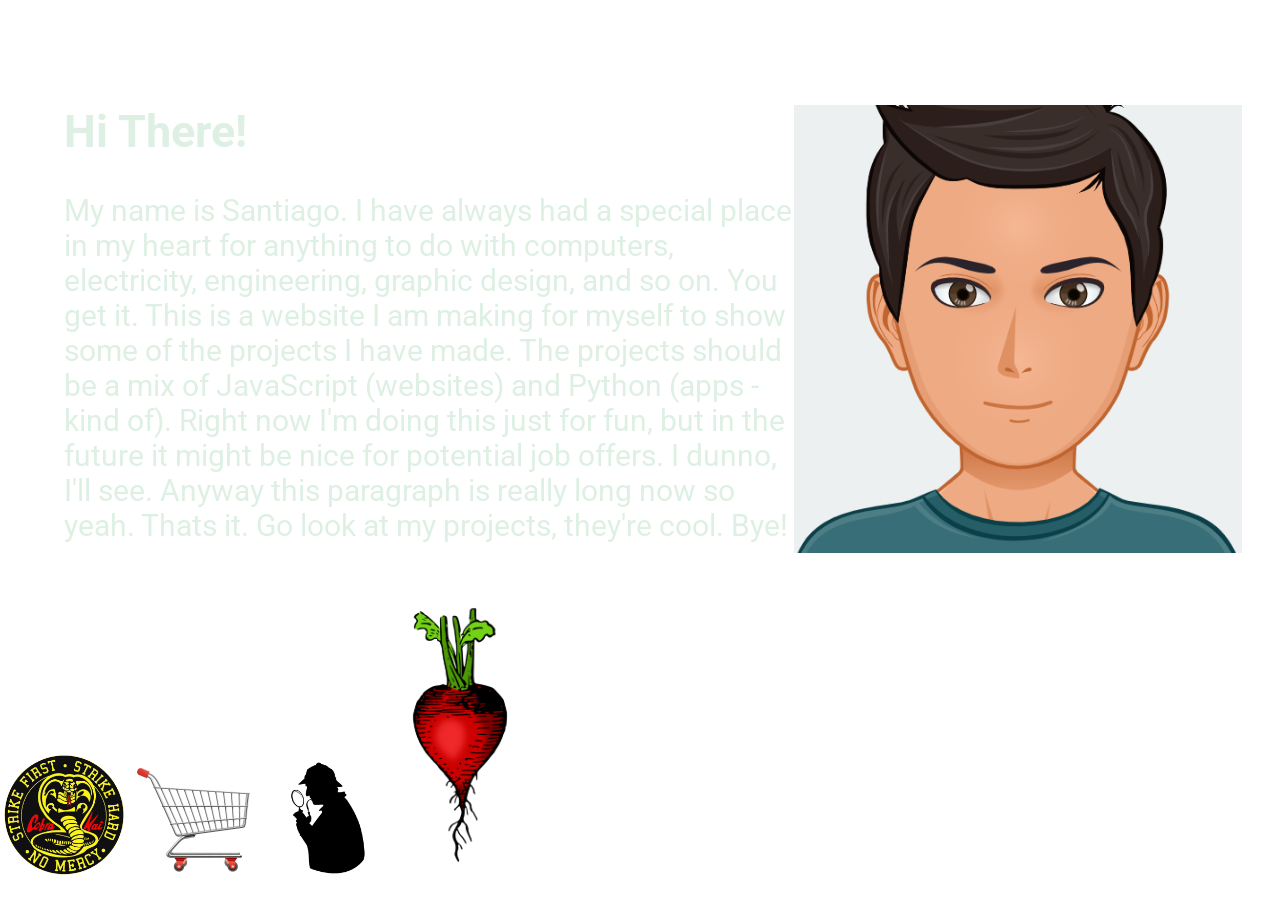
==== index.html @ ae88149b "Re-Upload" ====
<html lang="en">
    
    
<head>
    <meta charset="UTF-8">
    <meta name="viewport" content="width=device-width, initial-scale=1.0">
    <link href="https://fonts.googleapis.com/css2?family=Roboto:wght@300&display=swap" rel="stylesheet">
    <title>Santiago</title>
    
    <style>
        
        body{
            margin:0;
            
            background-image: url(https://static.vecteezy.com/system/resources/previews/000/184/640/original/triangle-abstract-black-background-vector.jpg);
            background-attachment: fixed;
            background-size: cover;
            }

        .link{
            max-width: 10%;
            text-decoration:none;
            
        }
        a:link {text-decoration:none;color:aliceblue;}
        a:visited {text-decoration:none;color:aliceblue;}
        a:hover {text-decoration:none;color:aliceblue;}
        a:active {text-decoration:none;color:aliceblue;}

        .avatar{
            float:right;
            max-width:35%;
            margin-right:3%;
        }

        .desc{
            text-align:left;
            font-family: 'Roboto', sans-serif;
            word-wrap: break-word;
            display:block;
            width:58%;
            color:#def0e3;
            font-size:30px;
            margin-left: 5%;

            -webkit-user-select: none; /* Safari */        
            -moz-user-select: none; /* Firefox */
            -ms-user-select: none; /* IE10+/Edge */
            user-select: none; /* Standard */
        }

        
    </style>
</head>
<body>
    <p style="padding-bottom:75px;"></p>
    

    <div name='Introduction'>
    
        <img alt="Hi There!" src="I/myAvatar.png" class='avatar'>
        

        <p class='desc'>

            <b style='font-size:45px;'>Hi There!</b>
            <br><br>
            My name is Santiago. 
            I have always had a special place in my heart for anything to do with computers, electricity, engineering, graphic design, and so on. You get it.
            This is a website I am making for myself to show some of the projects I have made. 
            The projects should be a mix of JavaScript (websites) and Python (apps - kind of).
            Right now I'm doing this just for fun, but in the future it might be nice for potential job offers. I dunno, I'll see.
            Anyway this paragraph is really long now so yeah. Thats it. Go look at my projects, they're cool. Bye!


        </p>

    </div>


    <br>

    <div name='Projects'>

        <a href="Cobra Kai/home.html">
            <img alt="Cobra Kai" src="I/ck.png" class='link'>
        </a>
        
        <a href='Shopping/shop.html'>
            <img alt="Shopping List" src="I/sc.png" class='link'>
        </a>
        
        <a href="Murder Mystery/home.html">
            <img alt="Murder Mystery" src="I/mm.png" class='link'>
        </a>
        
        <a href="Radish Website/home.html">
            <img alt="Radish" src="I/r.png" class='link'>
        </a>

    </div>
    
</body>
</html>
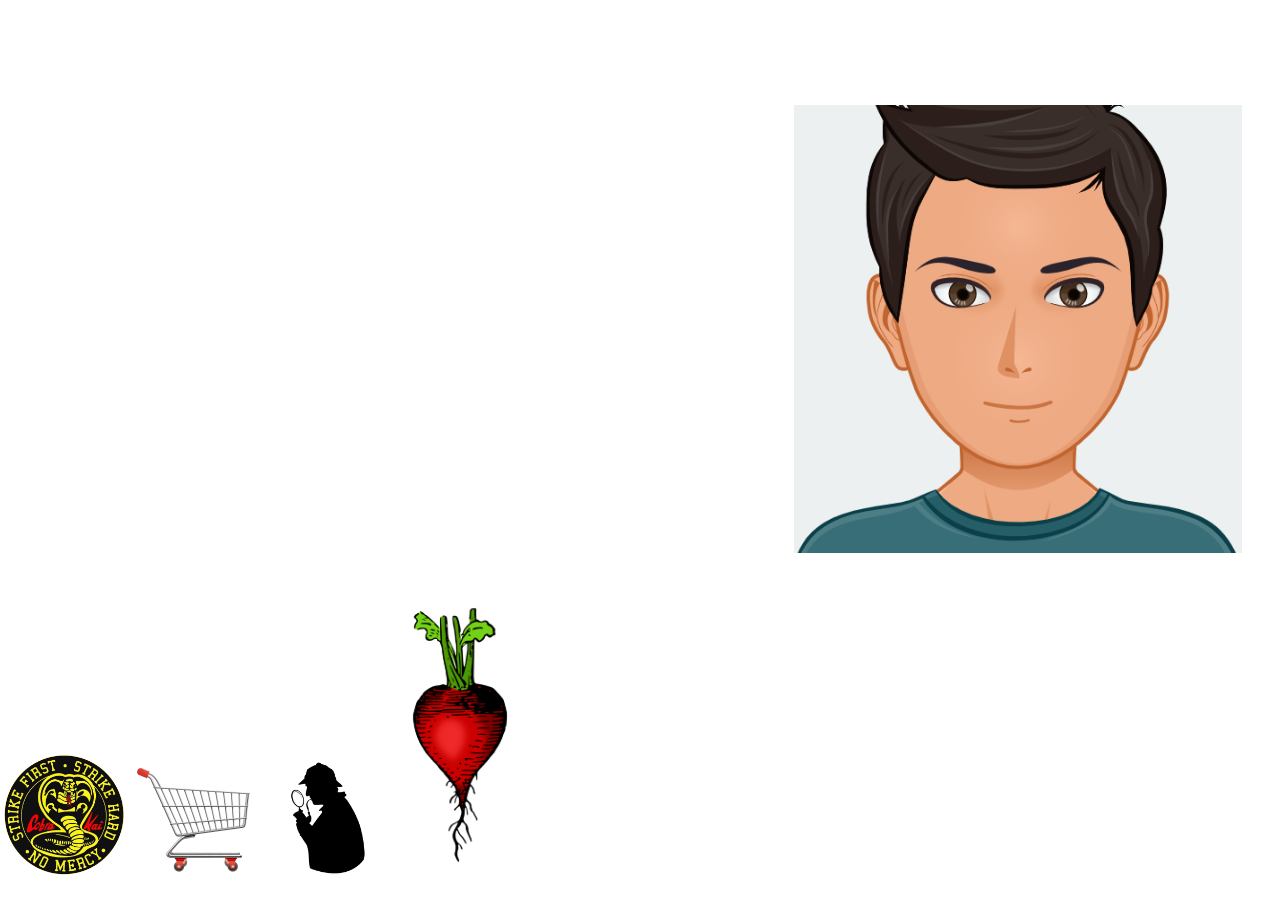
==== commit 7a348ceb: "Update index.html" ====
--- a/index.html
+++ b/index.html
@@ -39,7 +39,7 @@
             word-wrap: break-word;
             display:block;
             width:58%;
-            color:#def0e3;
+            color:#fff;
             font-size:30px;
             margin-left: 5%;
 
@@ -67,8 +67,8 @@
             <br><br>
             My name is Santiago. 
             I have always had a special place in my heart for anything to do with computers, electricity, engineering, graphic design, and so on. You get it.
-            This is a website I am making for myself to show some of the projects I have made. 
-            The projects should be a mix of JavaScript (websites) and Python (apps - kind of).
+            This is a website I made for myself to show some of my projects. 
+            The projects are a mix of JavaScript (websites) and Python (apps - kind of).
             Right now I'm doing this just for fun, but in the future it might be nice for potential job offers. I dunno, I'll see.
             Anyway this paragraph is really long now so yeah. Thats it. Go look at my projects, they're cool. Bye!
 
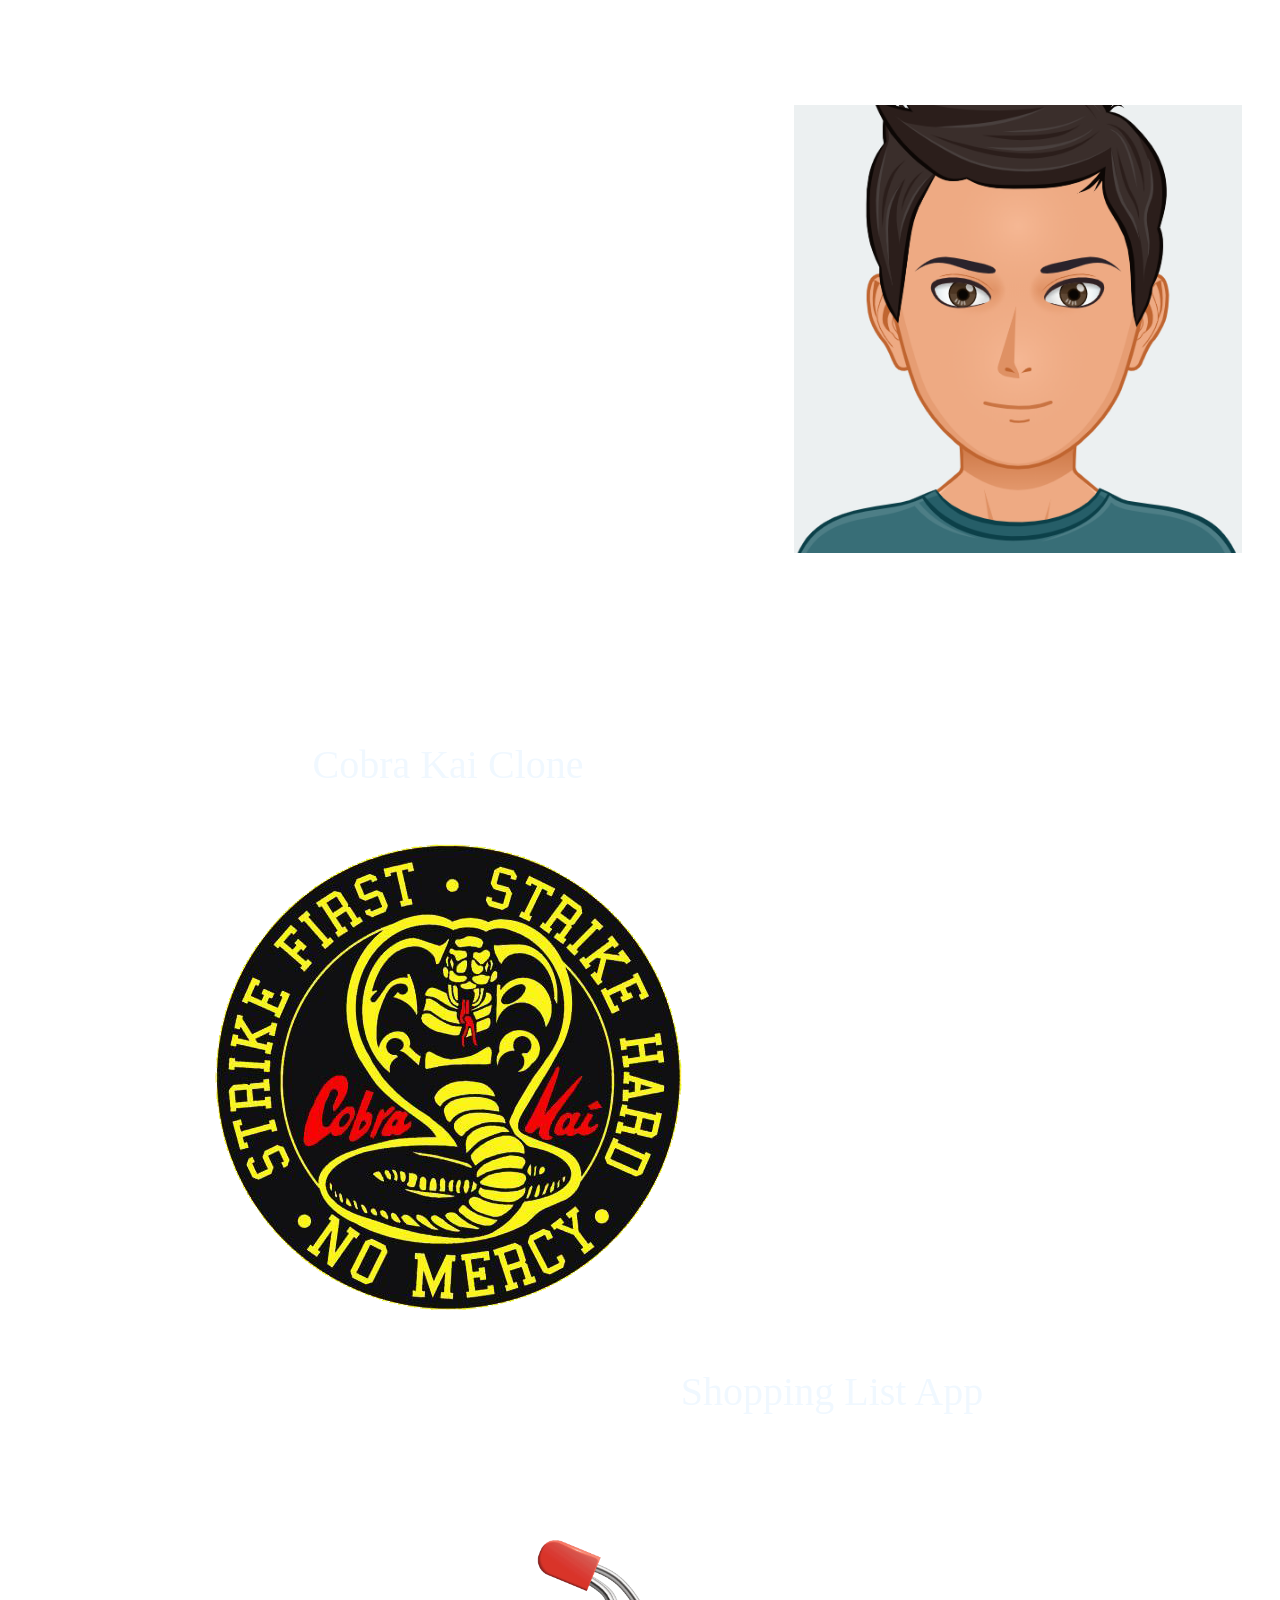
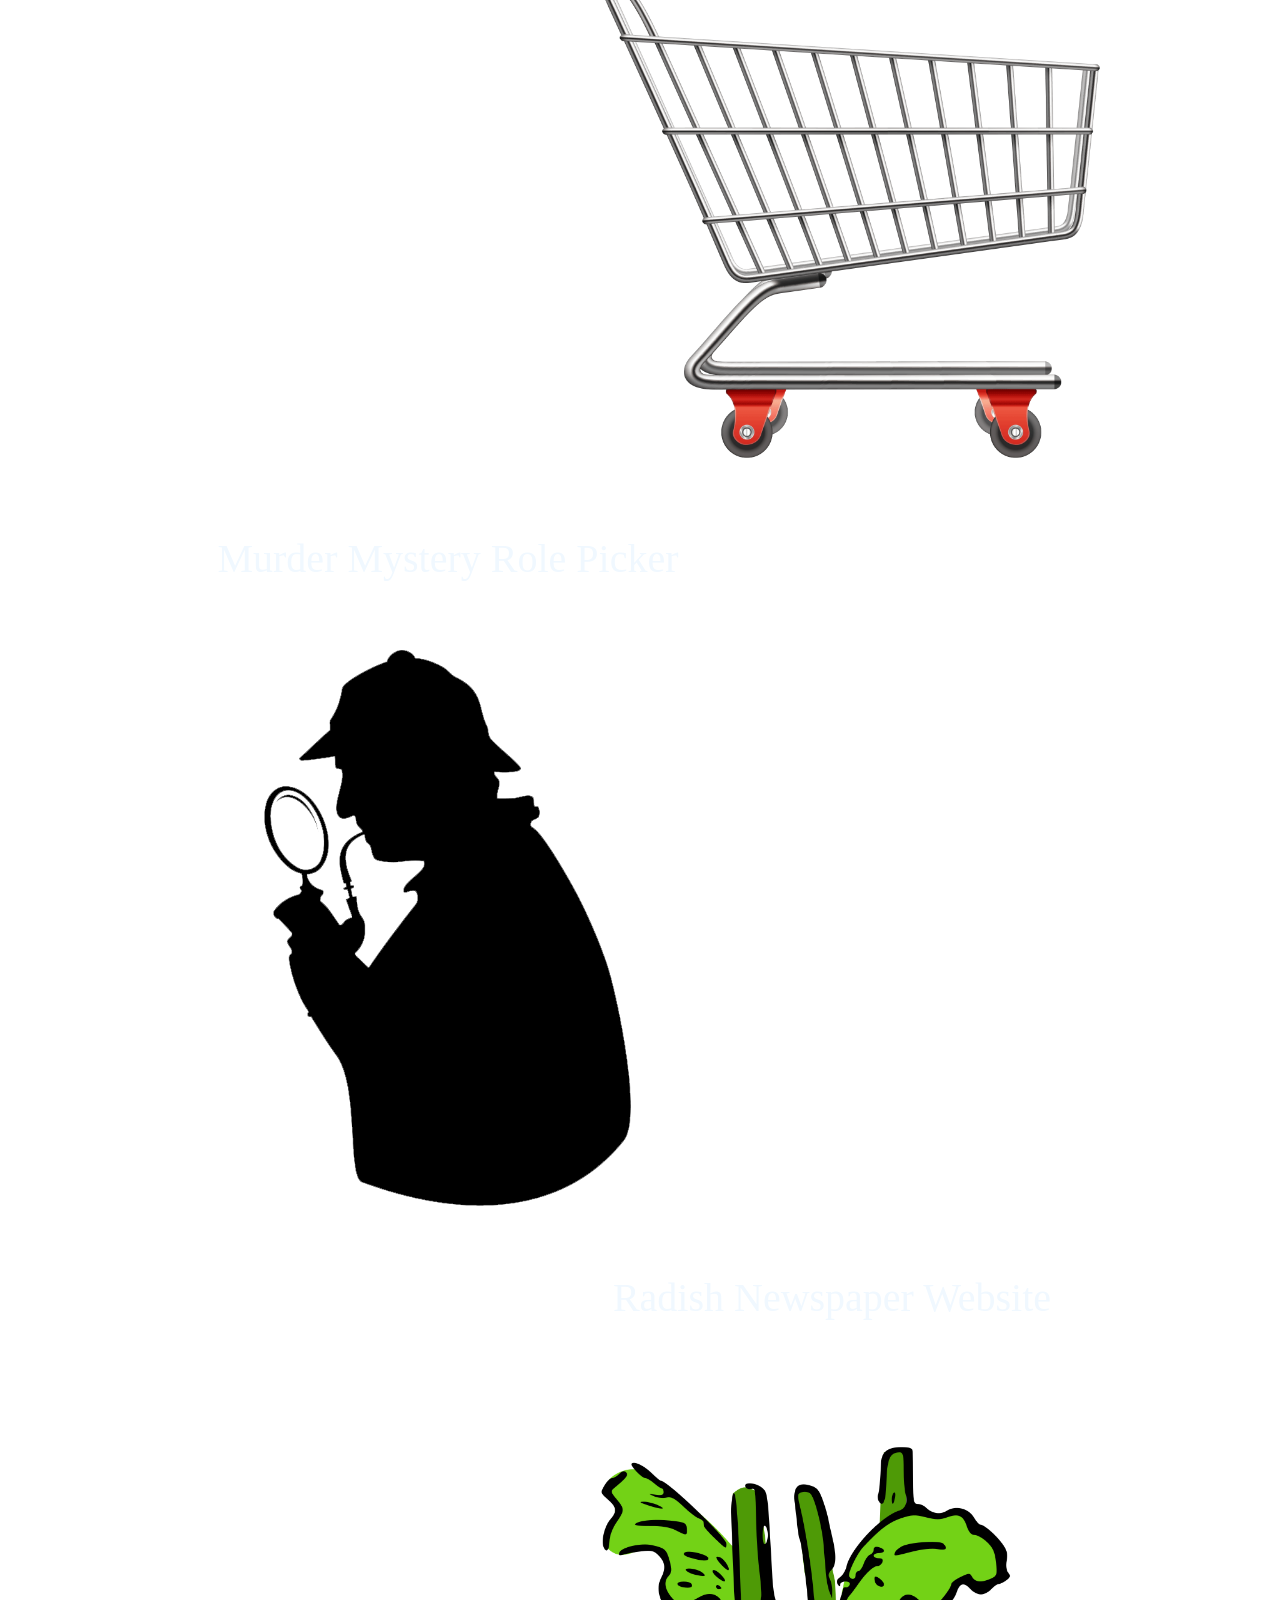
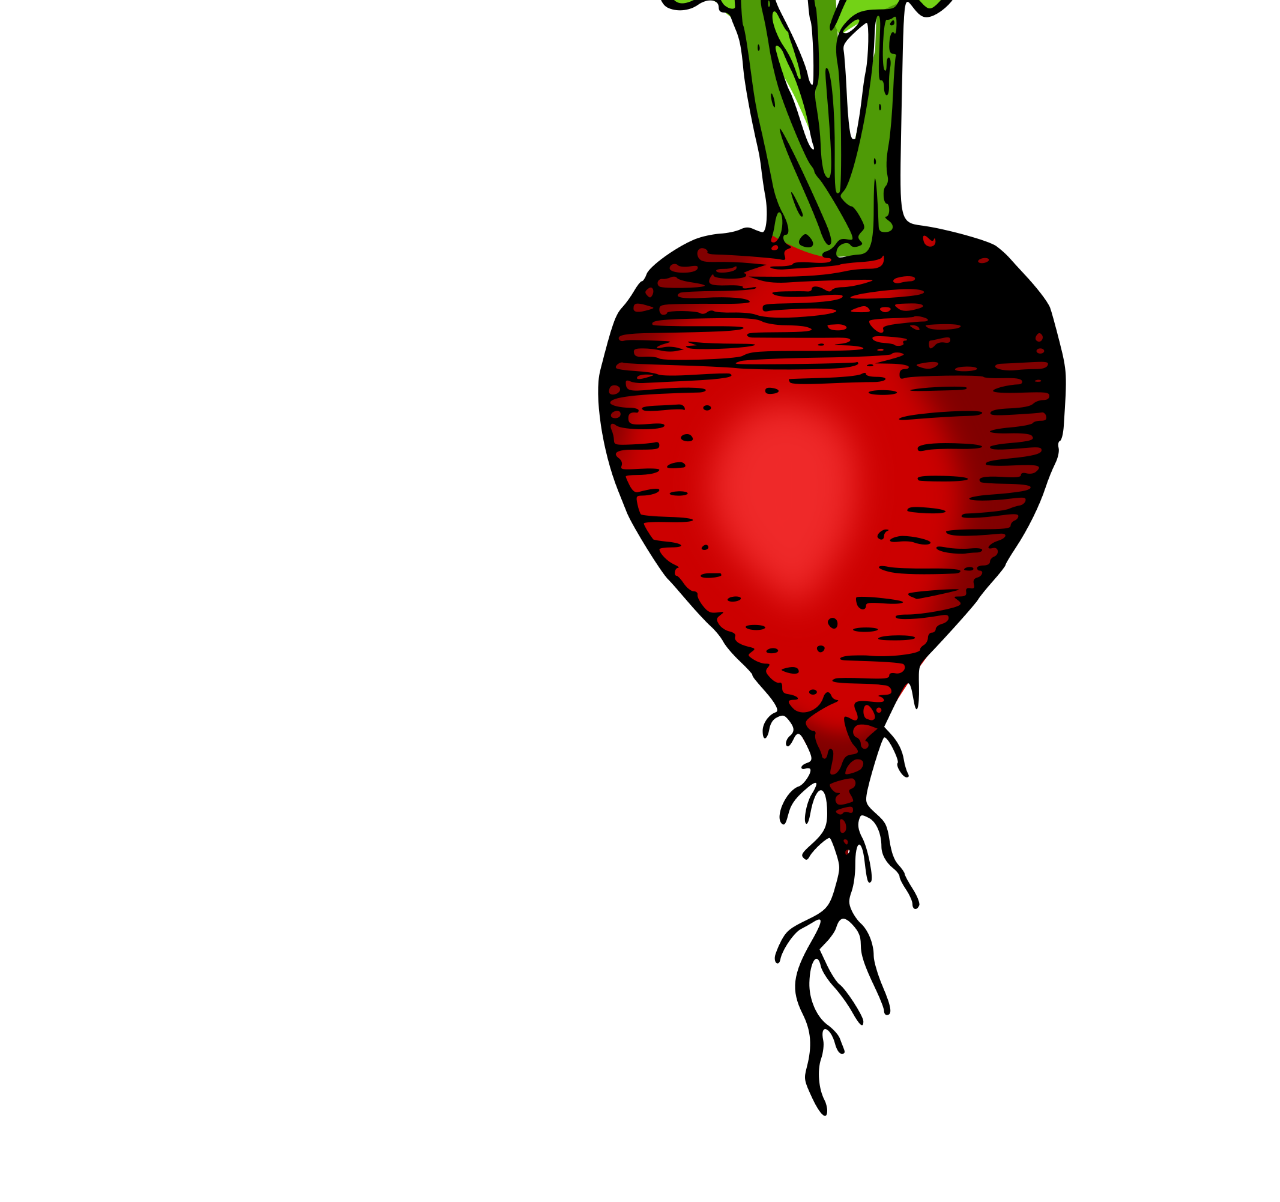
==== commit ee73a225: "Add titles and formatting to projects" ====
--- a/index.html
+++ b/index.html
@@ -8,7 +8,10 @@
     <title>Santiago</title>
     
     <style>
-        
+        :root {
+            --linkW:50%;
+            --margin:100% - var(--linkW)
+        }
         body{
             margin:0;
             
@@ -18,9 +21,8 @@
             }
 
         .link{
-            max-width: 10%;
+            max-width: 100%;
             text-decoration:none;
-            
         }
         a:link {text-decoration:none;color:aliceblue;}
         a:visited {text-decoration:none;color:aliceblue;}
@@ -49,10 +51,24 @@
             user-select: none; /* Standard */
         }
 
+        .pTitle{
+            font-size:40;
+            text-align: center;
+            display: block;
+  margin-left: auto;
+  margin-right: auto;
+  max-width: var(--linkW);
+        }
+
+        .r{margin-right: var(--margin); padding-right: 10%;}
+        .l{margin-left: var(--margin); padding-left: 10%;}
         
     </style>
 </head>
-<body>
+<body onload='loadup()'>
+
+
+    <script src='home.js'></script>
     <p style="padding-bottom:75px;"></p>
     
 
@@ -70,7 +86,7 @@
             This is a website I made for myself to show some of my projects. 
             The projects are a mix of JavaScript (websites) and Python (apps - kind of).
             Right now I'm doing this just for fun, but in the future it might be nice for potential job offers. I dunno, I'll see.
-            Anyway this paragraph is really long now so yeah. Thats it. Go look at my projects, they're cool. Bye!
+            Anyway, thats it. Go look at my projects, they're cool. Bye!
 
 
         </p>
@@ -78,27 +94,9 @@
     </div>
 
 
-    <br>
+    <p style="padding-bottom:10%;"></p>
 
-    <div name='Projects'>
-
-        <a href="Cobra Kai/home.html">
-            <img alt="Cobra Kai" src="I/ck.png" class='link'>
-        </a>
-        
-        <a href='Shopping/shop.html'>
-            <img alt="Shopping List" src="I/sc.png" class='link'>
-        </a>
-        
-        <a href="Murder Mystery/home.html">
-            <img alt="Murder Mystery" src="I/mm.png" class='link'>
-        </a>
-        
-        <a href="Radish Website/home.html">
-            <img alt="Radish" src="I/r.png" class='link'>
-        </a>
-
-    </div>
+    <div id='projects'></div>
     
 </body>
 </html>
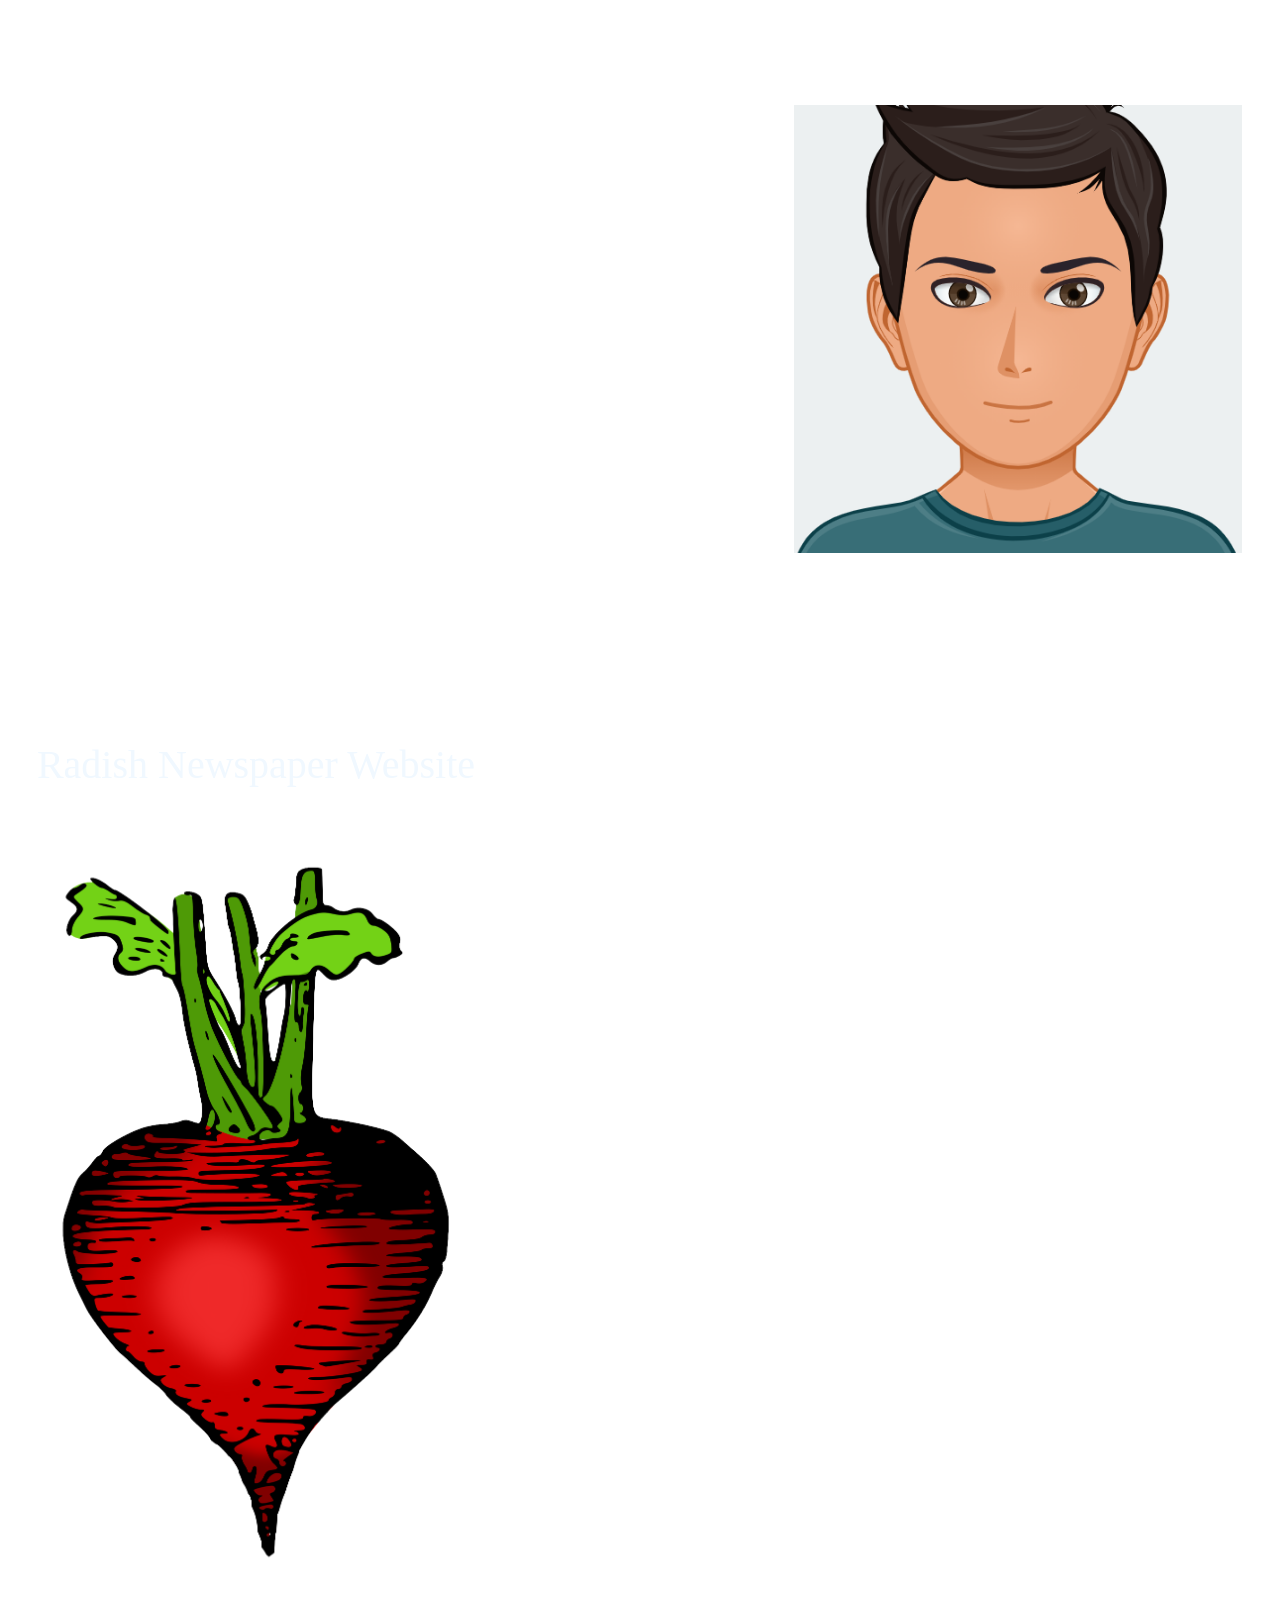
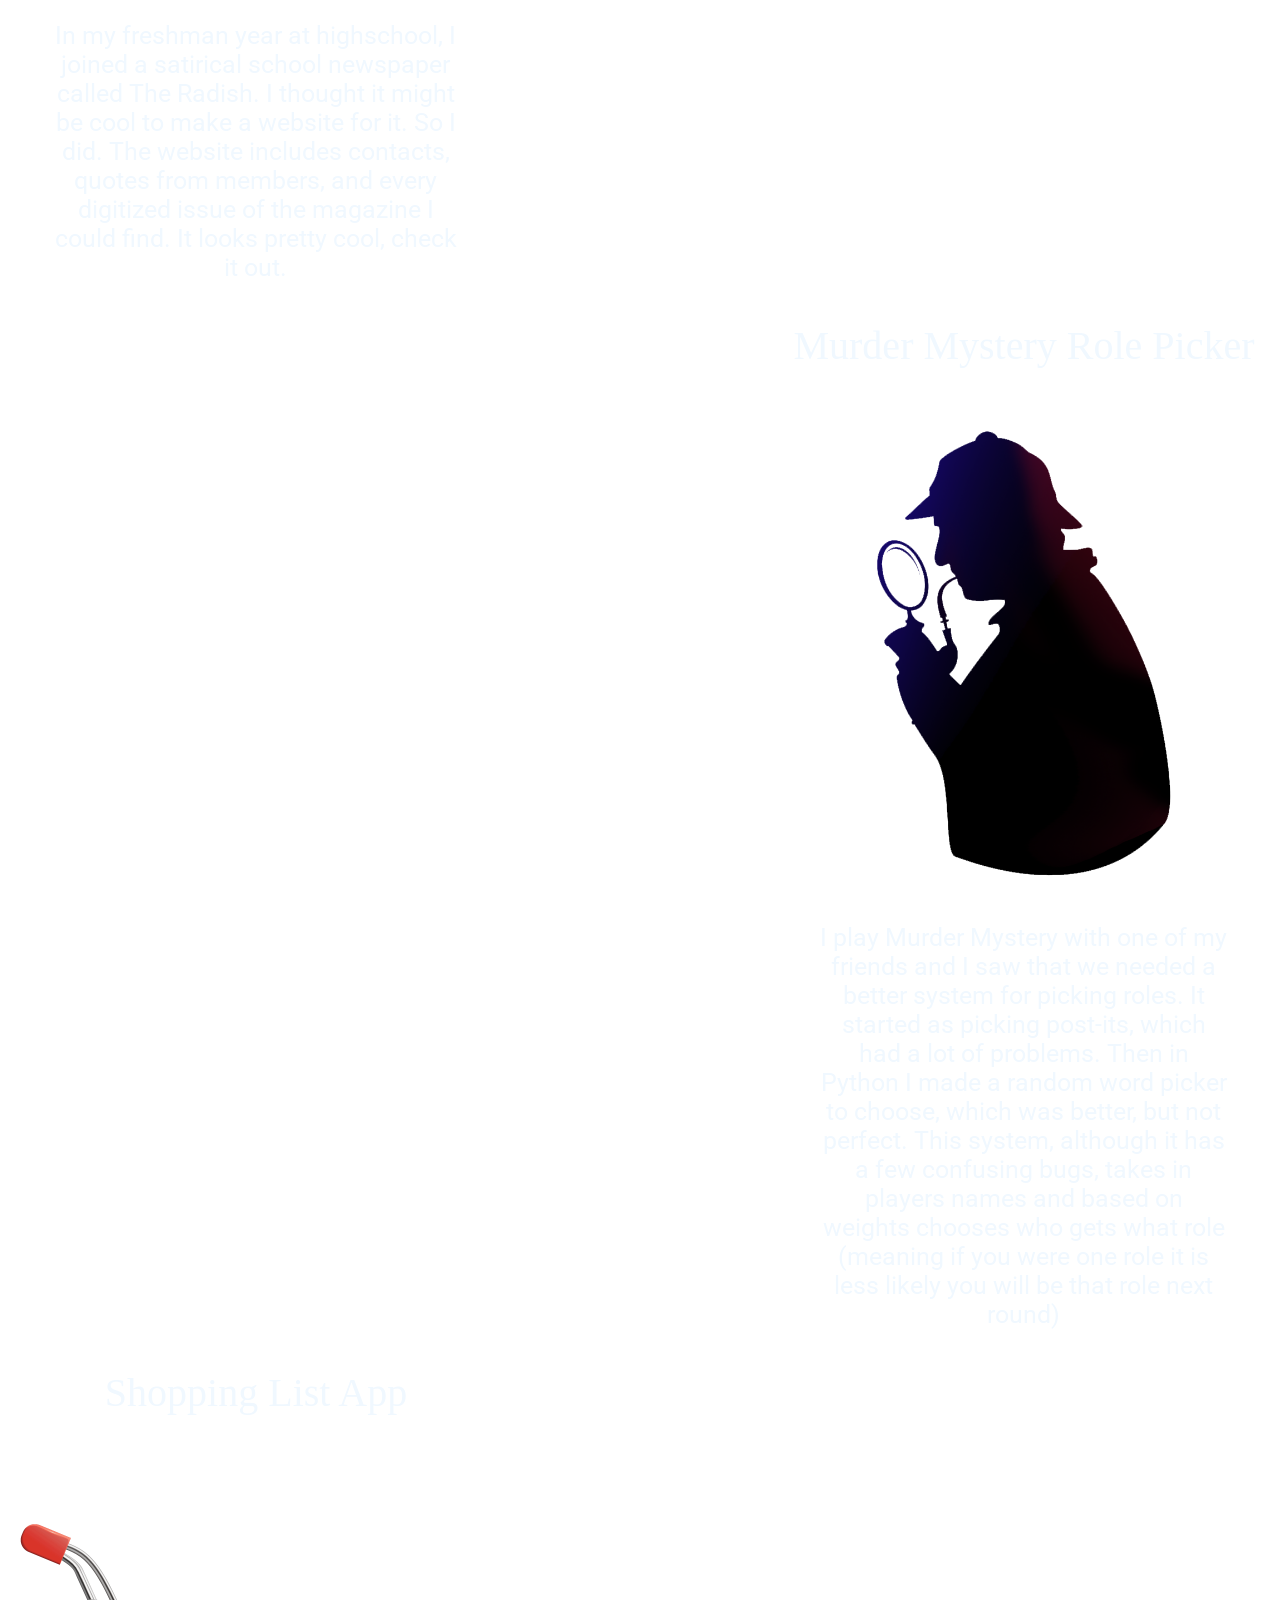
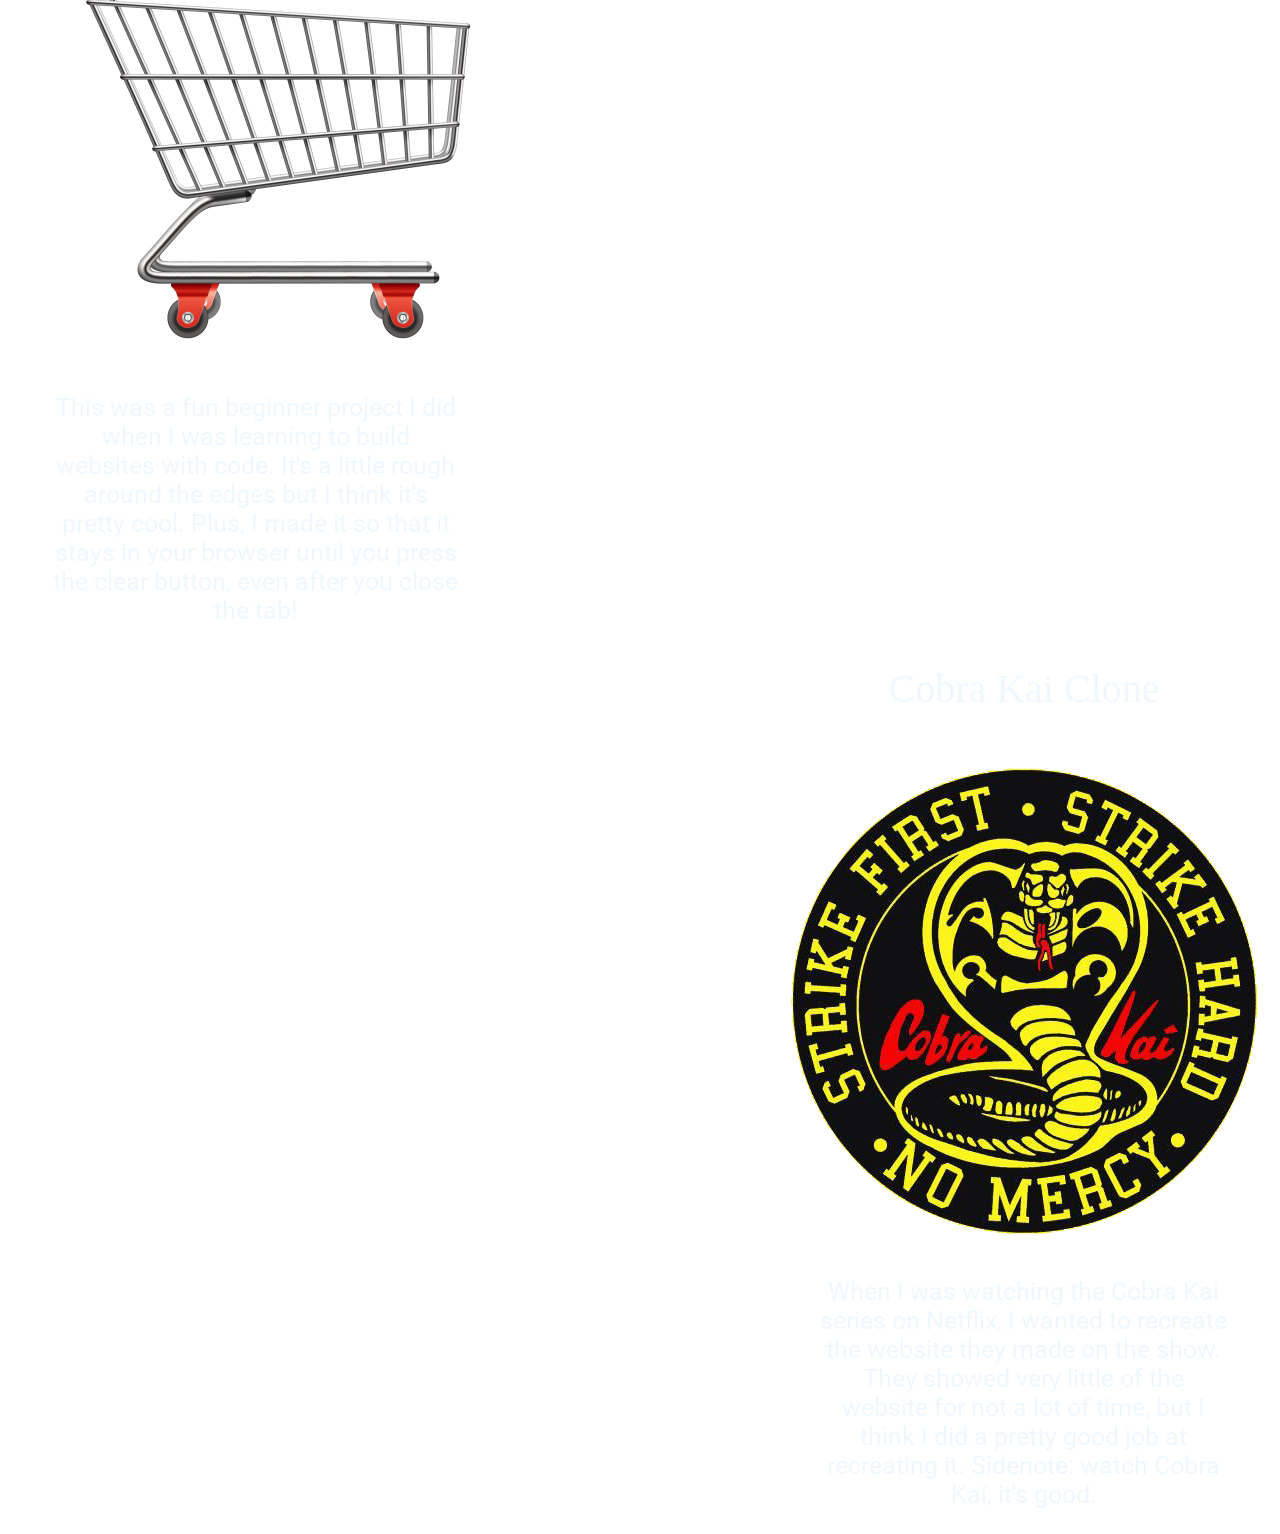
==== commit 46555159: "general updates on descriptions" ====
--- a/index.html
+++ b/index.html
@@ -9,8 +9,9 @@
     
     <style>
         :root {
-            --linkW:50%;
-            --margin:100% - var(--linkW)
+            --linkW:40%;
+            --margin:100% - var(--linkW);
+            --linkpad:-20%;
         }
         body{
             margin:0;
@@ -35,15 +36,15 @@
             margin-right:3%;
         }
 
-        .desc{
+        .selfdesc{
             text-align:left;
             font-family: 'Roboto', sans-serif;
             word-wrap: break-word;
             display:block;
             width:58%;
-            color:#fff;
             font-size:30px;
             margin-left: 5%;
+            color:white;
 
             -webkit-user-select: none; /* Safari */        
             -moz-user-select: none; /* Firefox */
@@ -60,8 +61,21 @@
   max-width: var(--linkW);
         }
 
-        .r{margin-right: var(--margin); padding-right: 10%;}
-        .l{margin-left: var(--margin); padding-left: 10%;}
+        .r{margin-right: var(--margin); padding-right: var(--linkpad);}
+        .l{margin-left: var(--margin); padding-left: var(--linkpad);}
+
+        .desc{
+            text-align:center;
+            font-family: 'Roboto', sans-serif;
+            word-wrap: break-word;
+            display:block;
+            width:80%;
+            font-size:25px;
+            margin-left: 5%;
+
+            padding-left:5%;
+            padding-right:5%;
+        }
         
     </style>
 </head>
@@ -77,7 +91,7 @@
         <img alt="Hi There!" src="I/myAvatar.png" class='avatar'>
         
 
-        <p class='desc'>
+        <p class='selfdesc'>
 
             <b style='font-size:45px;'>Hi There!</b>
             <br><br>
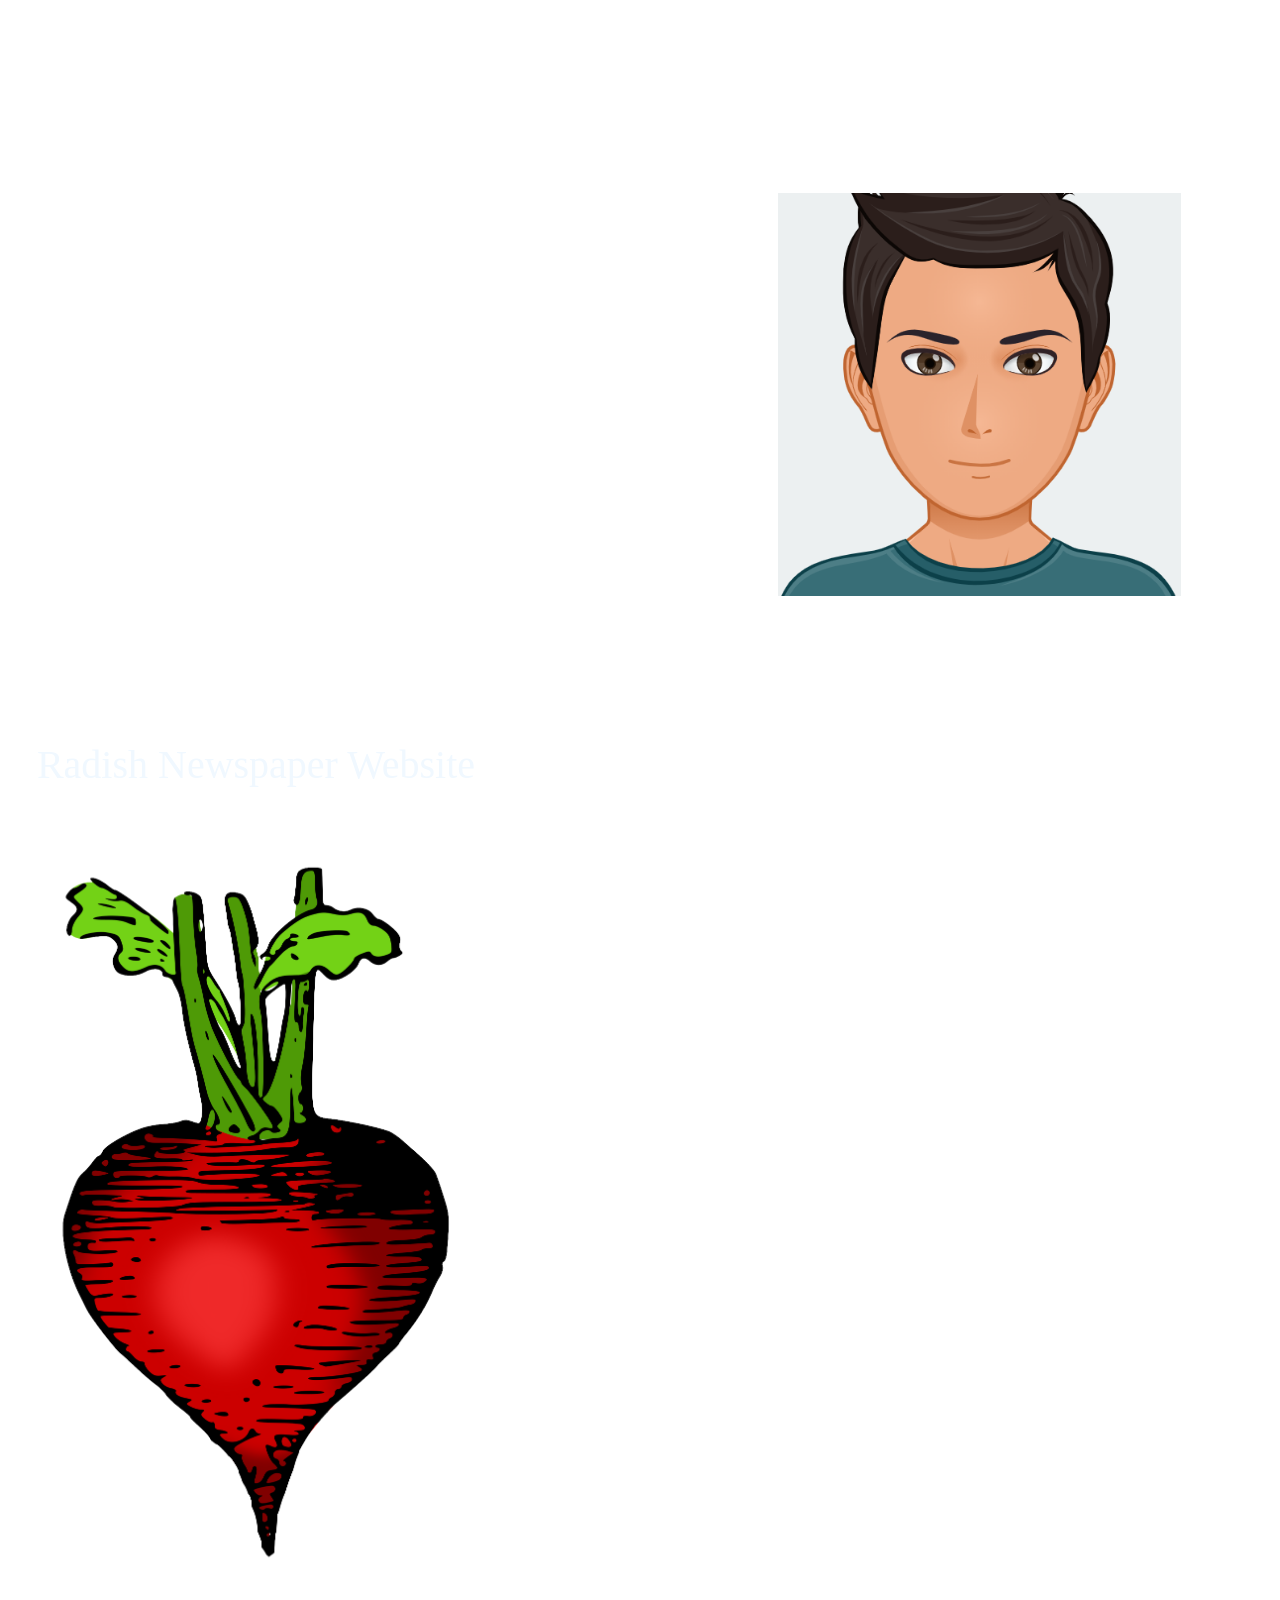
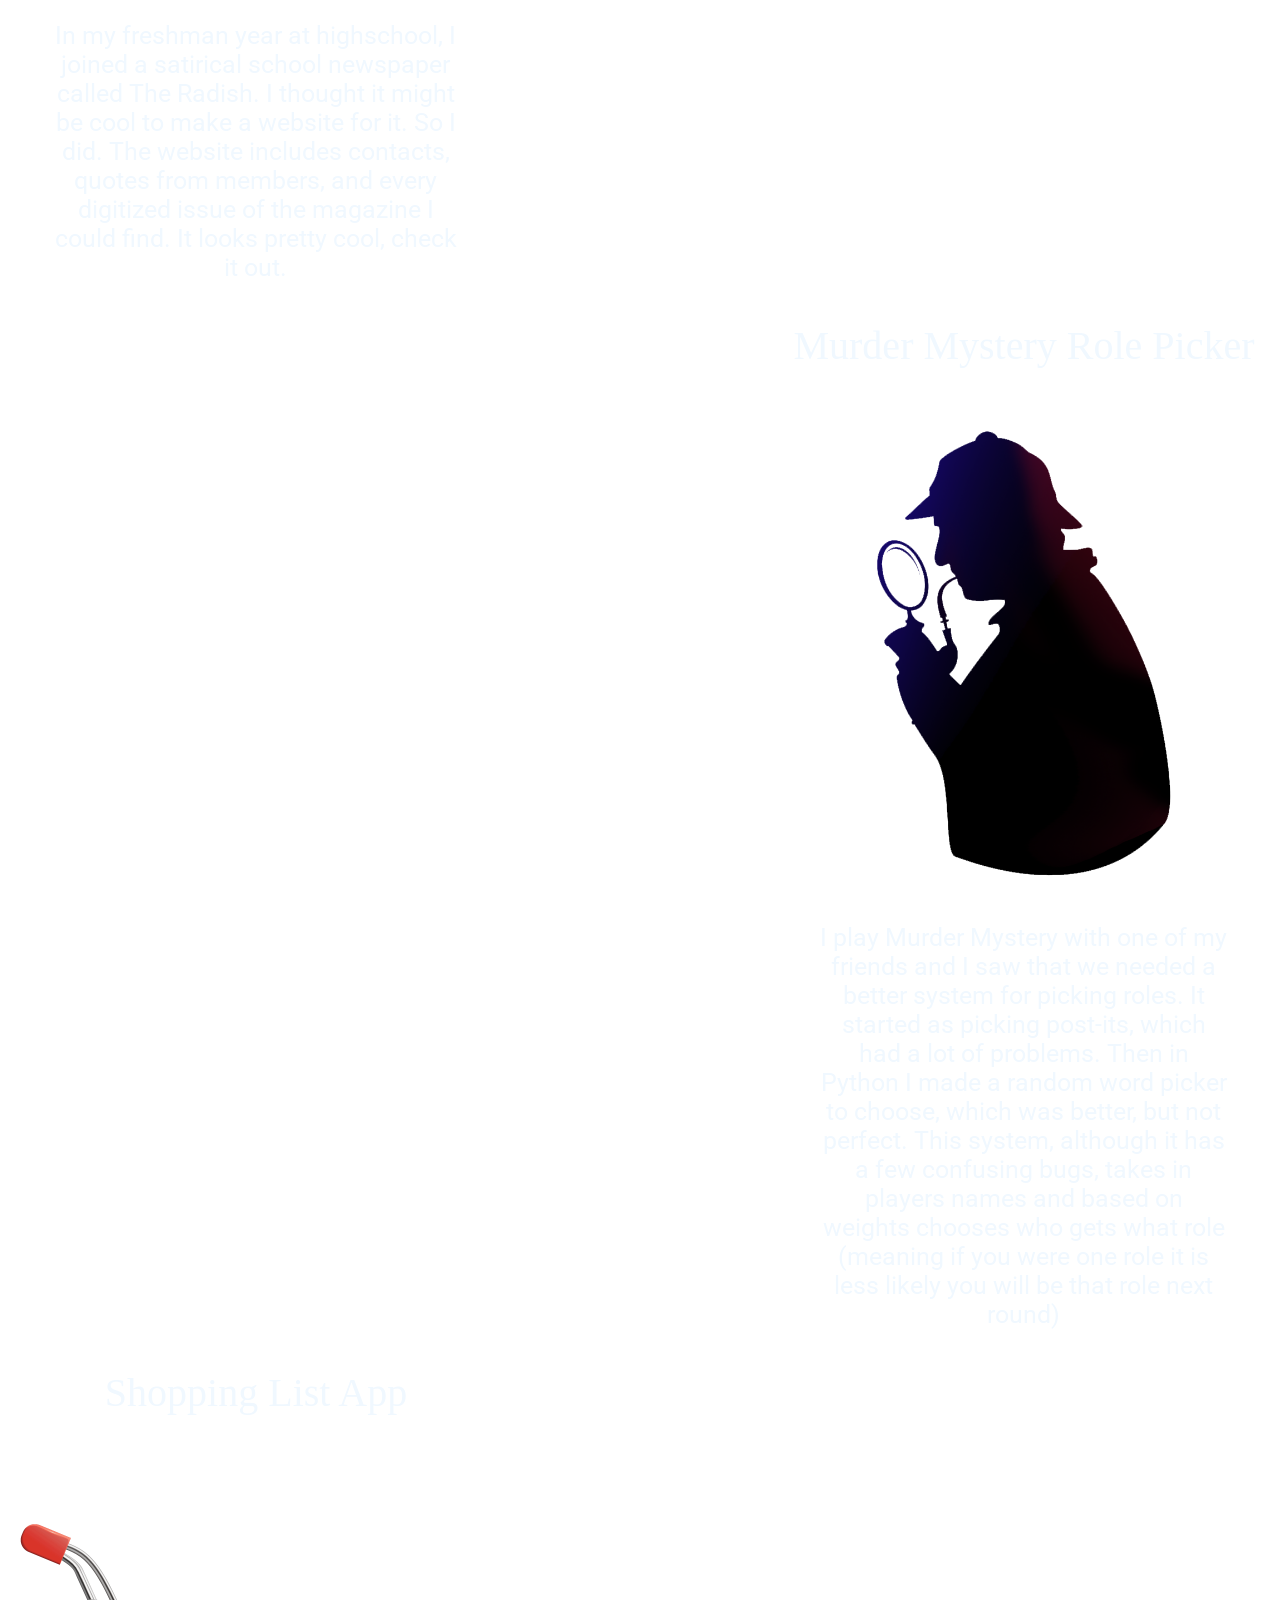
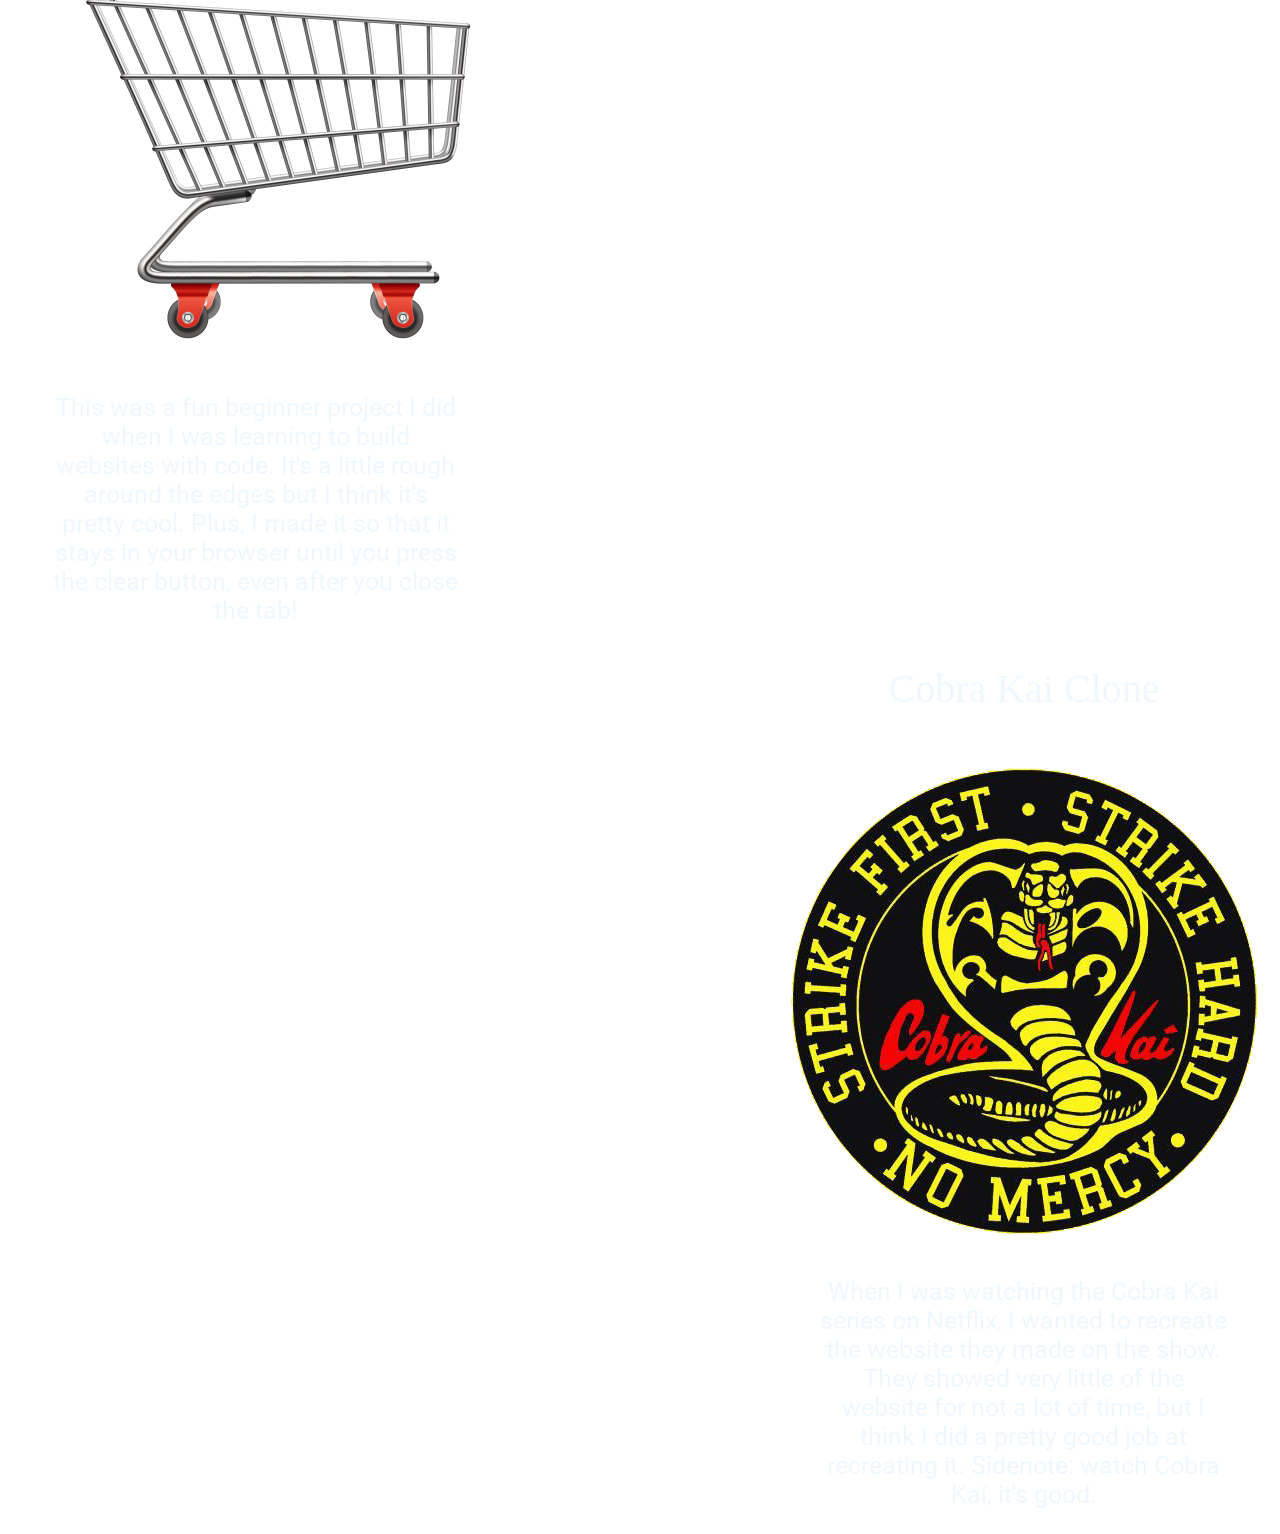
==== commit 778ac597: "Text wrap" ====
--- a/index.html
+++ b/index.html
@@ -41,7 +41,7 @@
             font-family: 'Roboto', sans-serif;
             word-wrap: break-word;
             display:block;
-            width:58%;
+            width:90%;
             font-size:30px;
             margin-left: 5%;
             color:white;
@@ -88,14 +88,14 @@
 
     <div name='Introduction'>
     
-        <img alt="Hi There!" src="I/myAvatar.png" class='avatar'>
+        
         
 
         <p class='selfdesc'>
 
             <b style='font-size:45px;'>Hi There!</b>
             <br><br>
-            My name is Santiago. 
+            My name is Santiago.<img alt="Hi There!" src="I/myAvatar.png" class='avatar'> 
             I have always had a special place in my heart for anything to do with computers, electricity, engineering, graphic design, and so on. You get it.
             This is a website I made for myself to show some of my projects. 
             The projects are a mix of JavaScript (websites) and Python (apps - kind of).
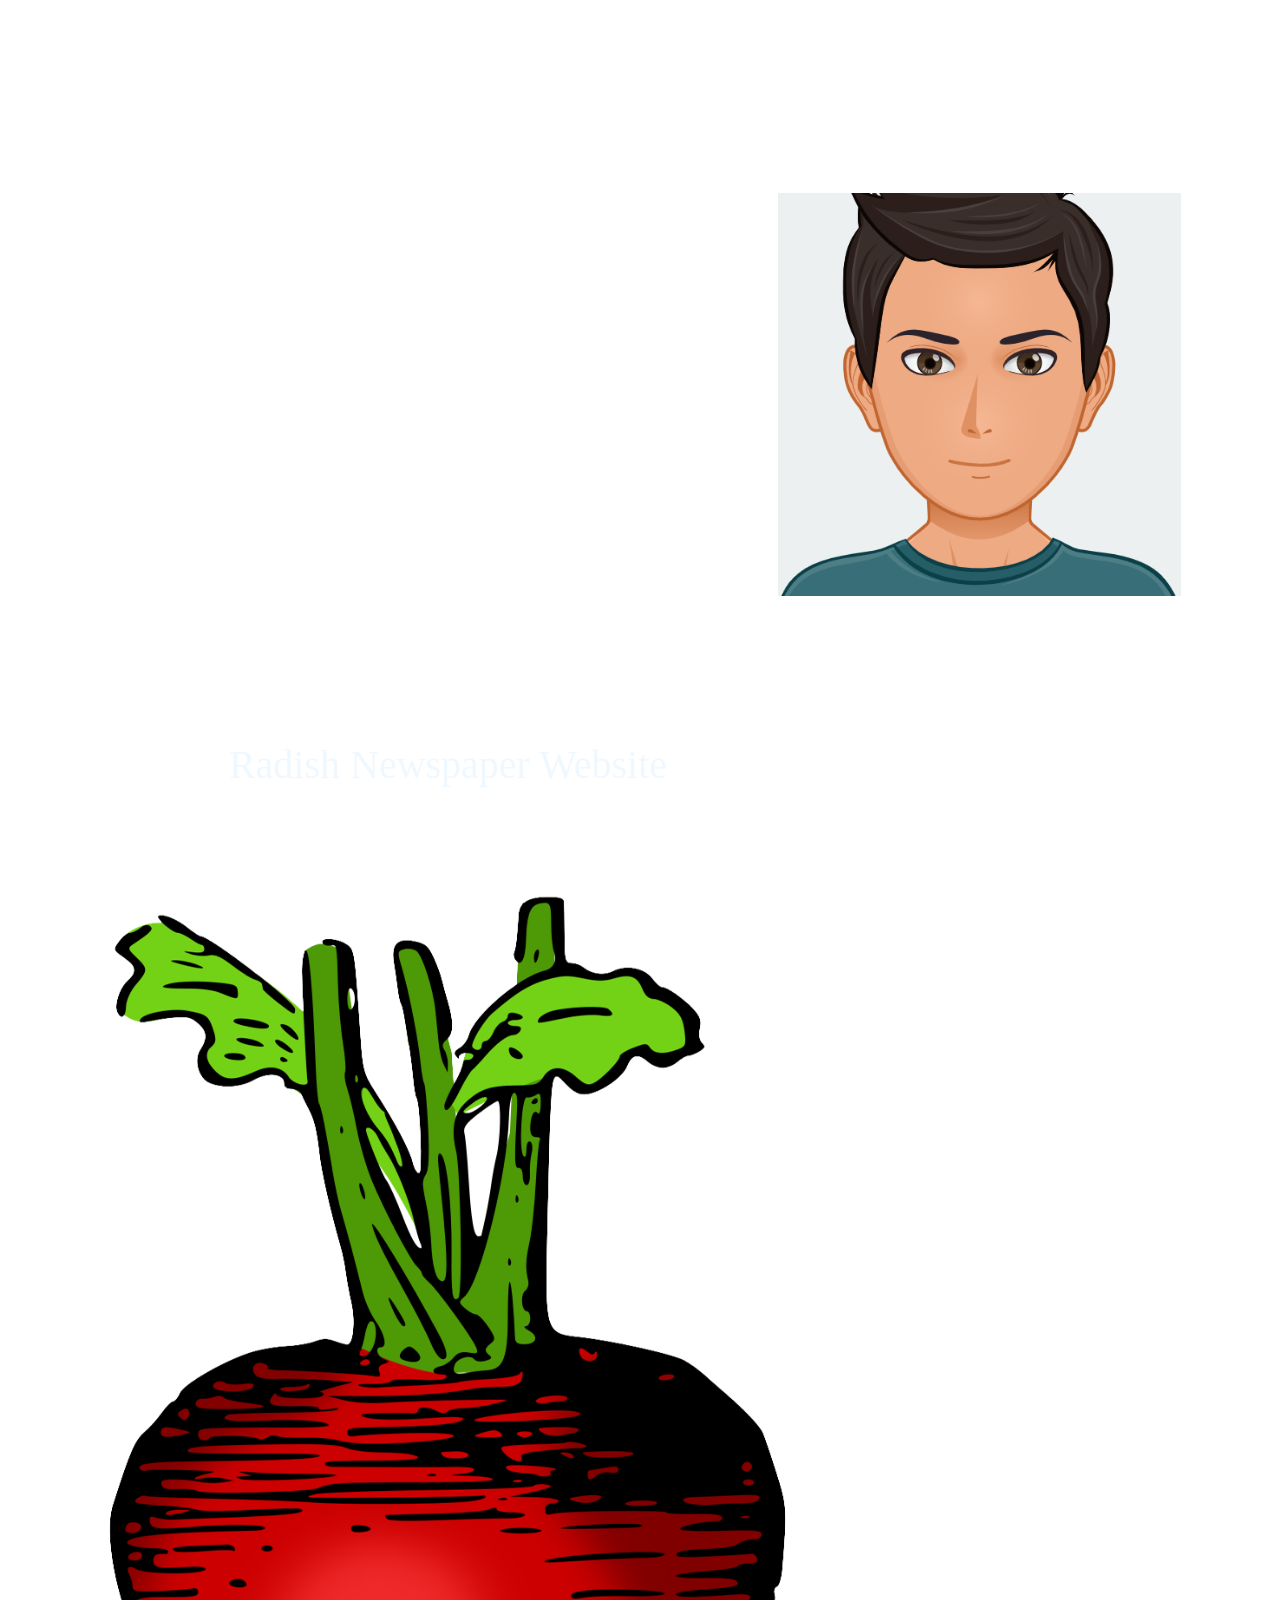
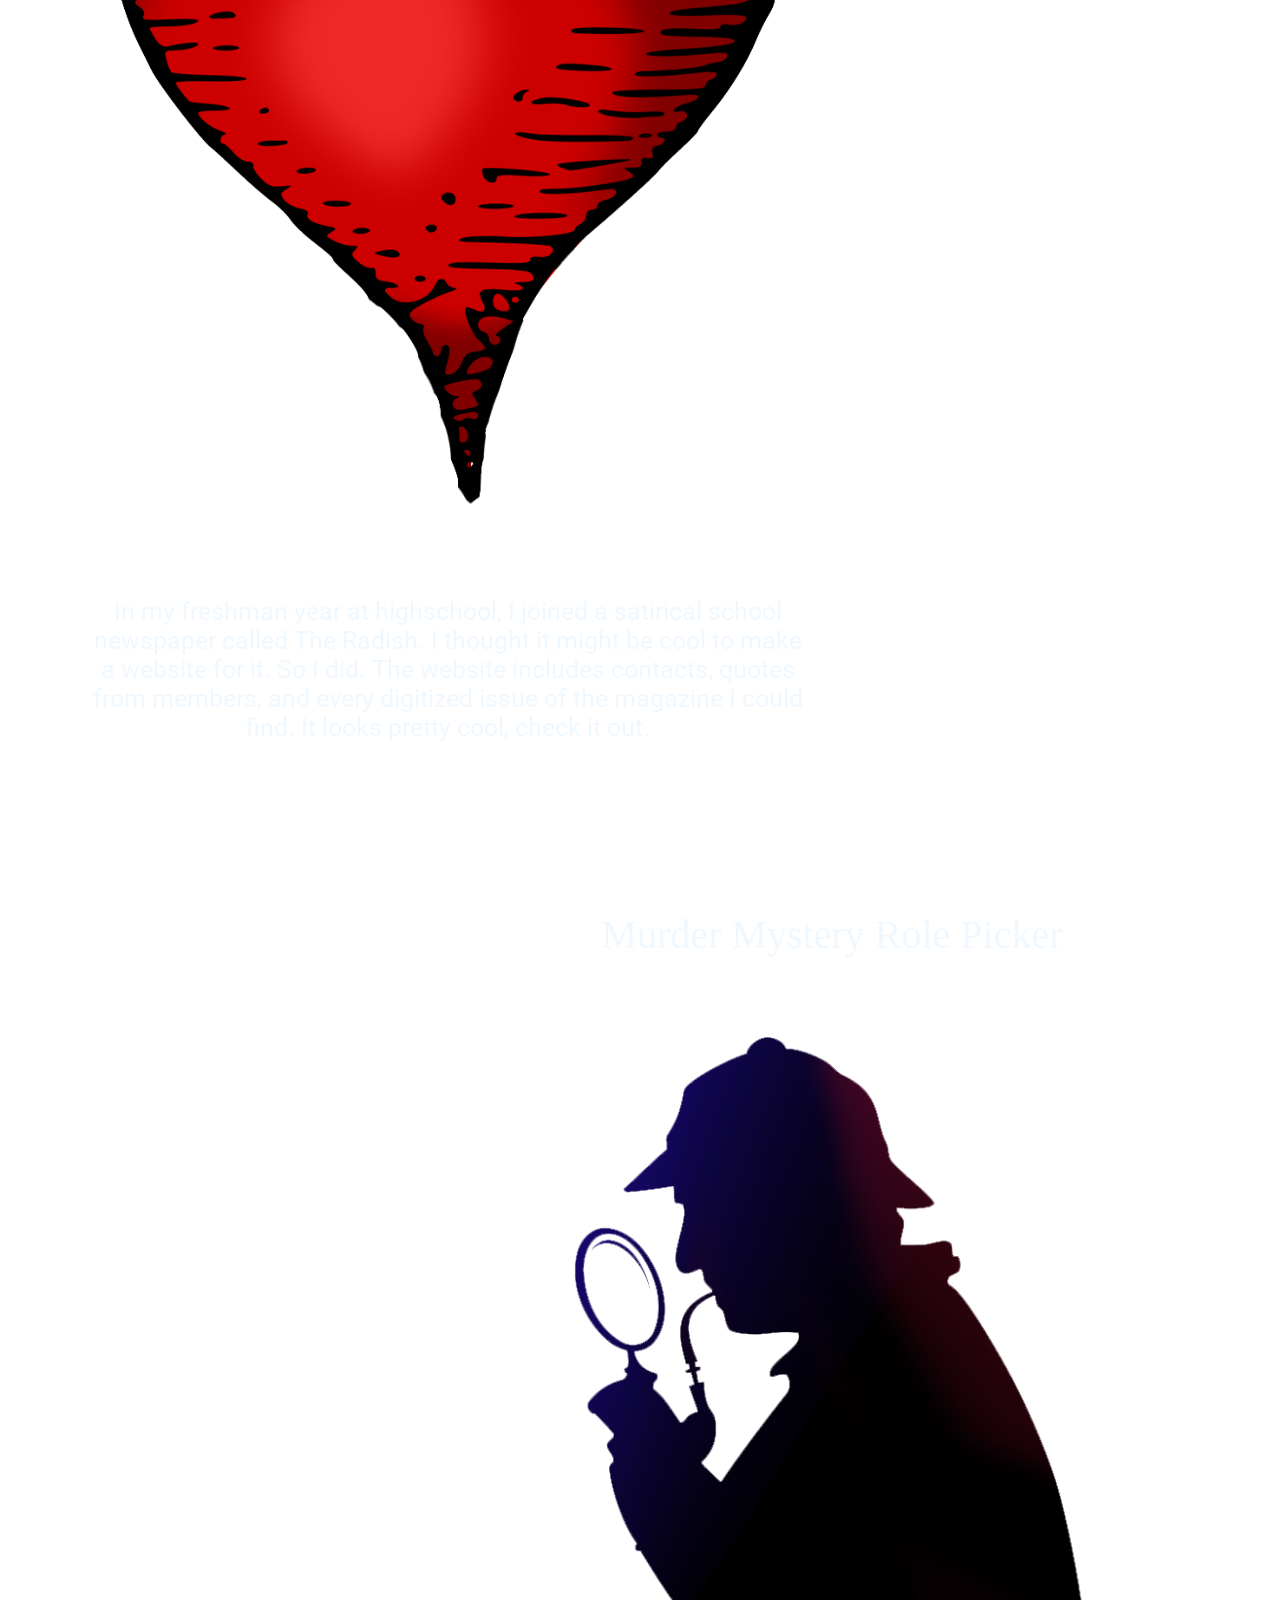
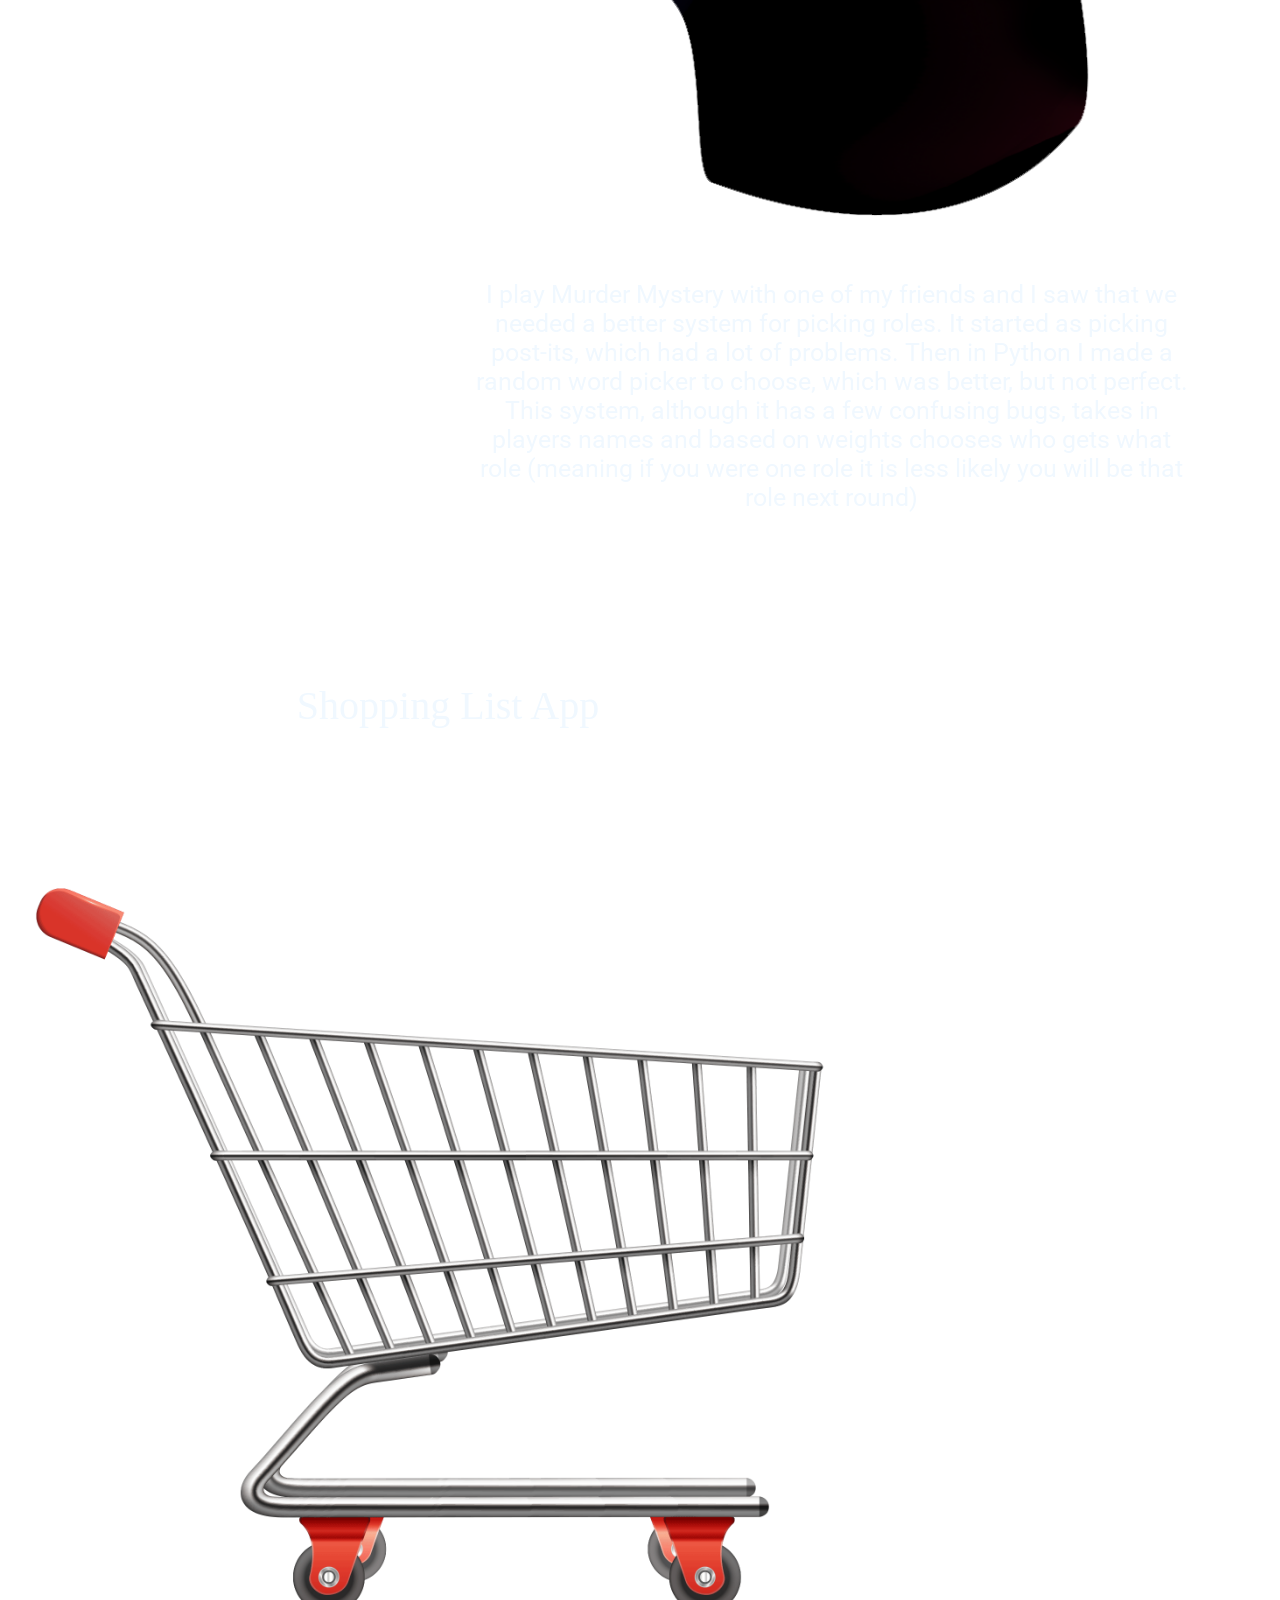
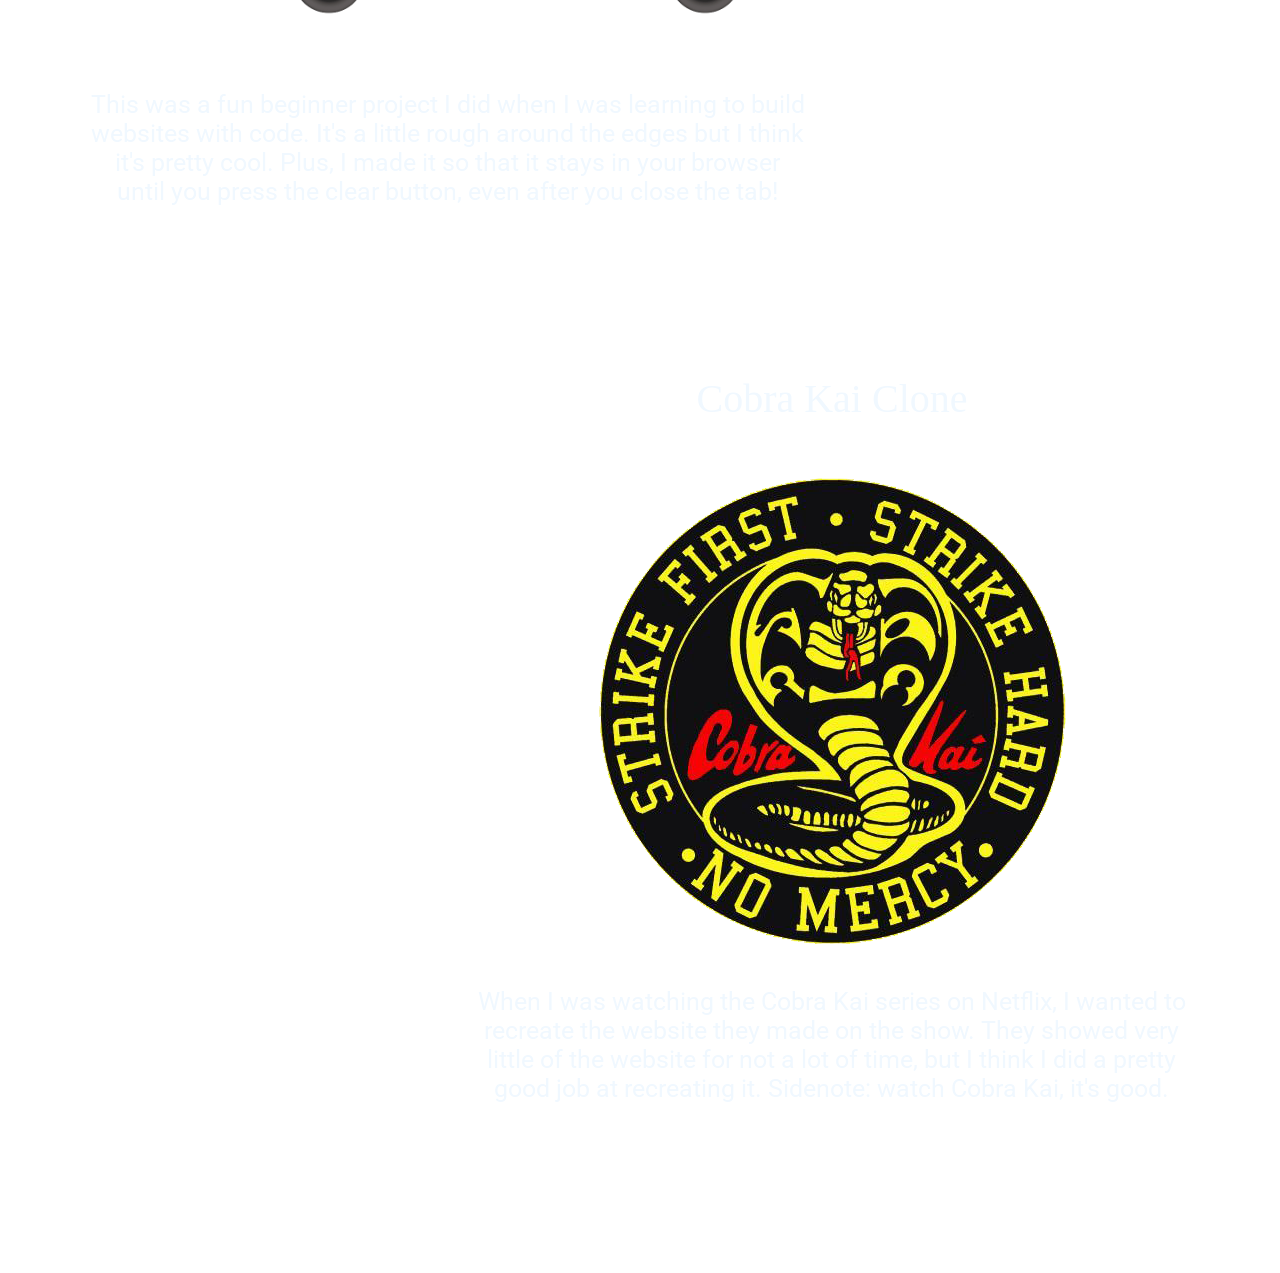
==== commit a7a862f5: "Better spaces" ====
--- a/index.html
+++ b/index.html
@@ -9,7 +9,7 @@
     
     <style>
         :root {
-            --linkW:40%;
+            --linkW:70%;
             --margin:100% - var(--linkW);
             --linkpad:-20%;
         }
@@ -76,6 +76,9 @@
             padding-left:5%;
             padding-right:5%;
         }
+        .spacer{
+            padding-bottom:10%;
+        }
         
     </style>
 </head>
@@ -108,7 +111,7 @@
     </div>
 
 
-    <p style="padding-bottom:10%;"></p>
+    <p class='spacer'></p>
 
     <div id='projects'></div>
     
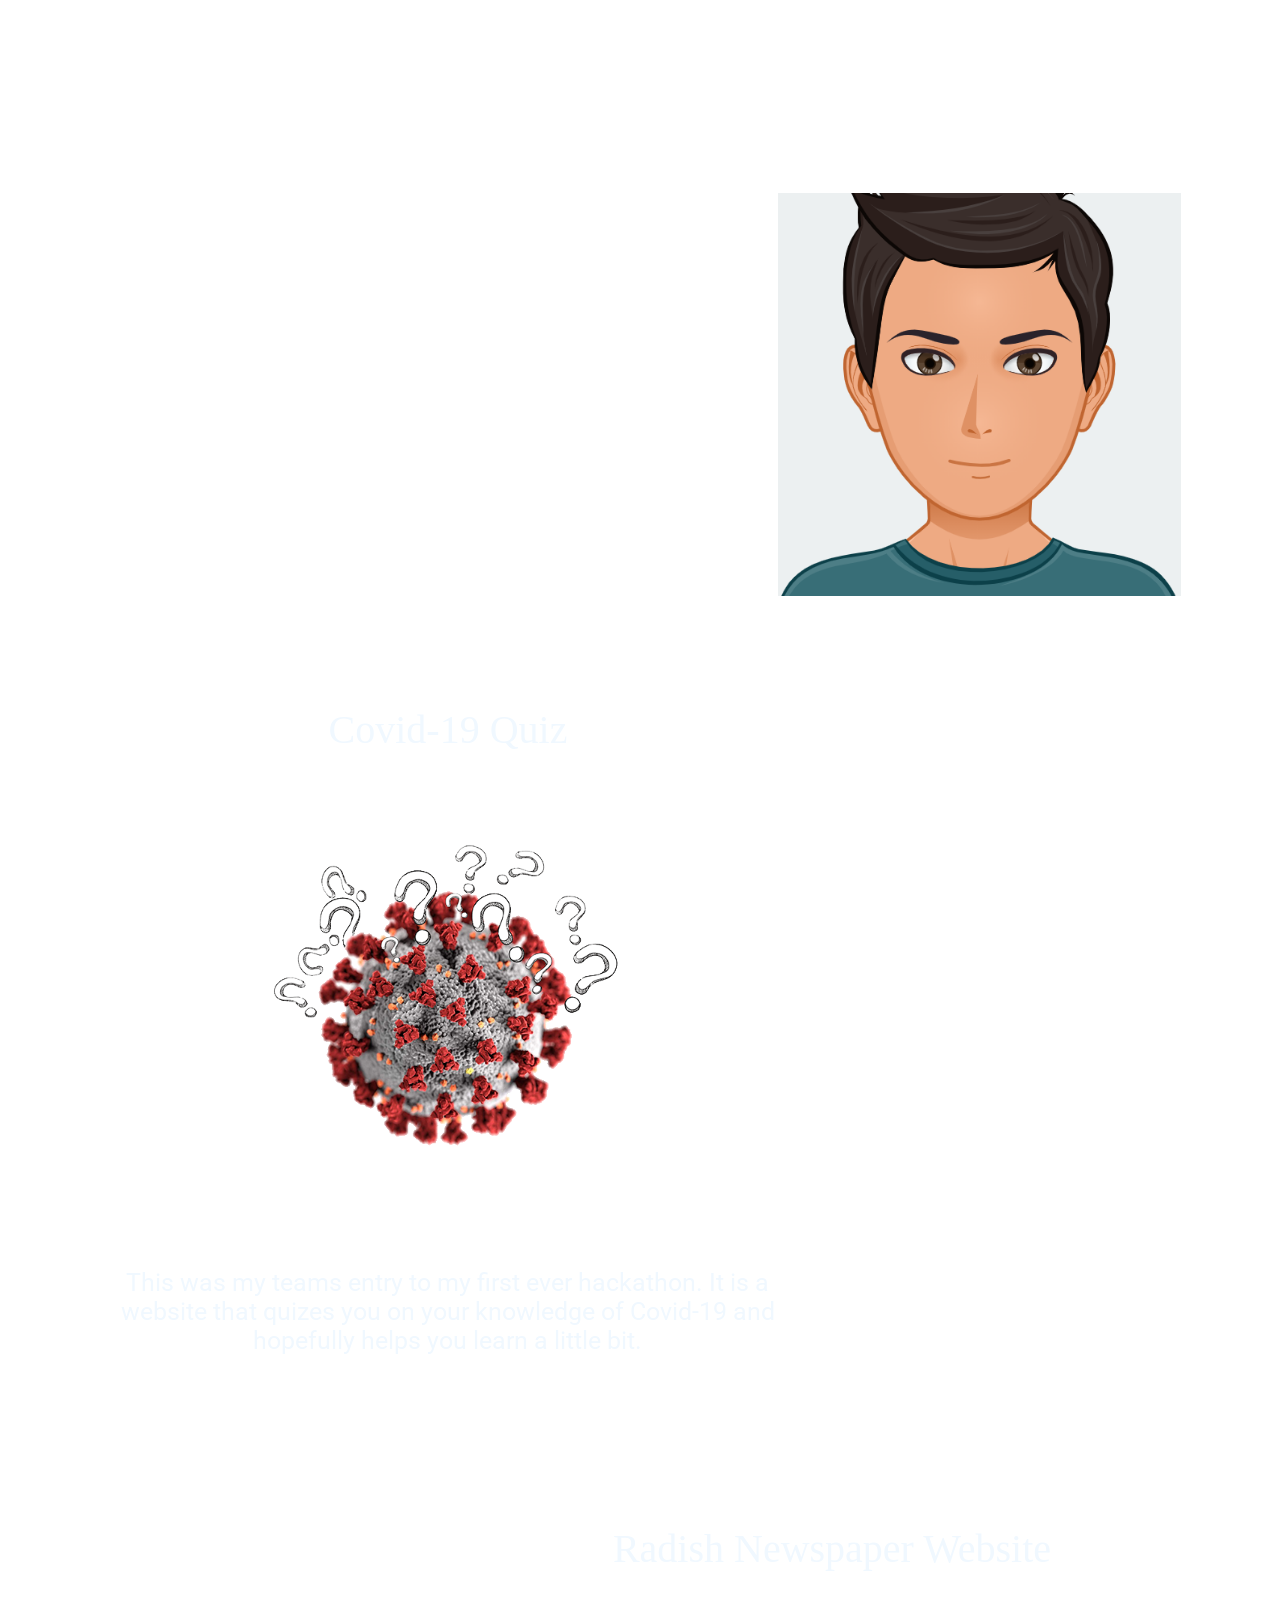
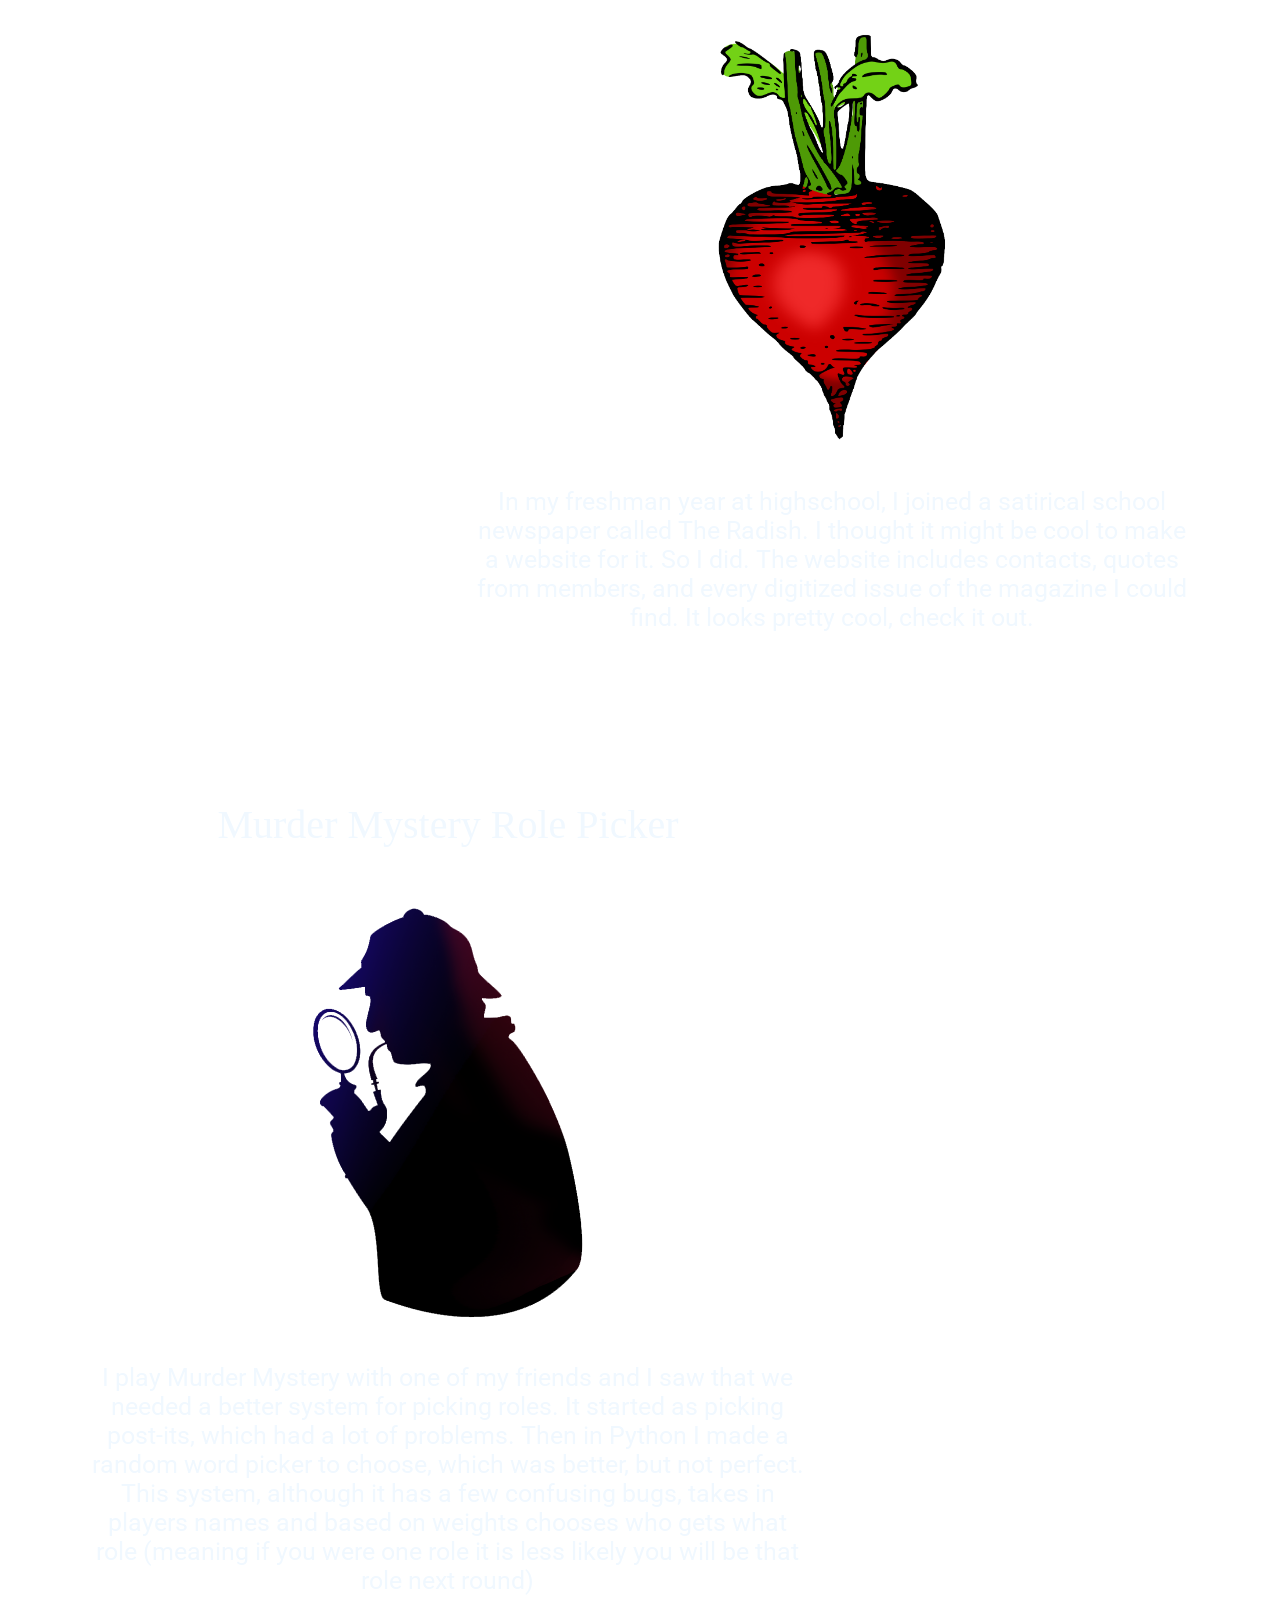
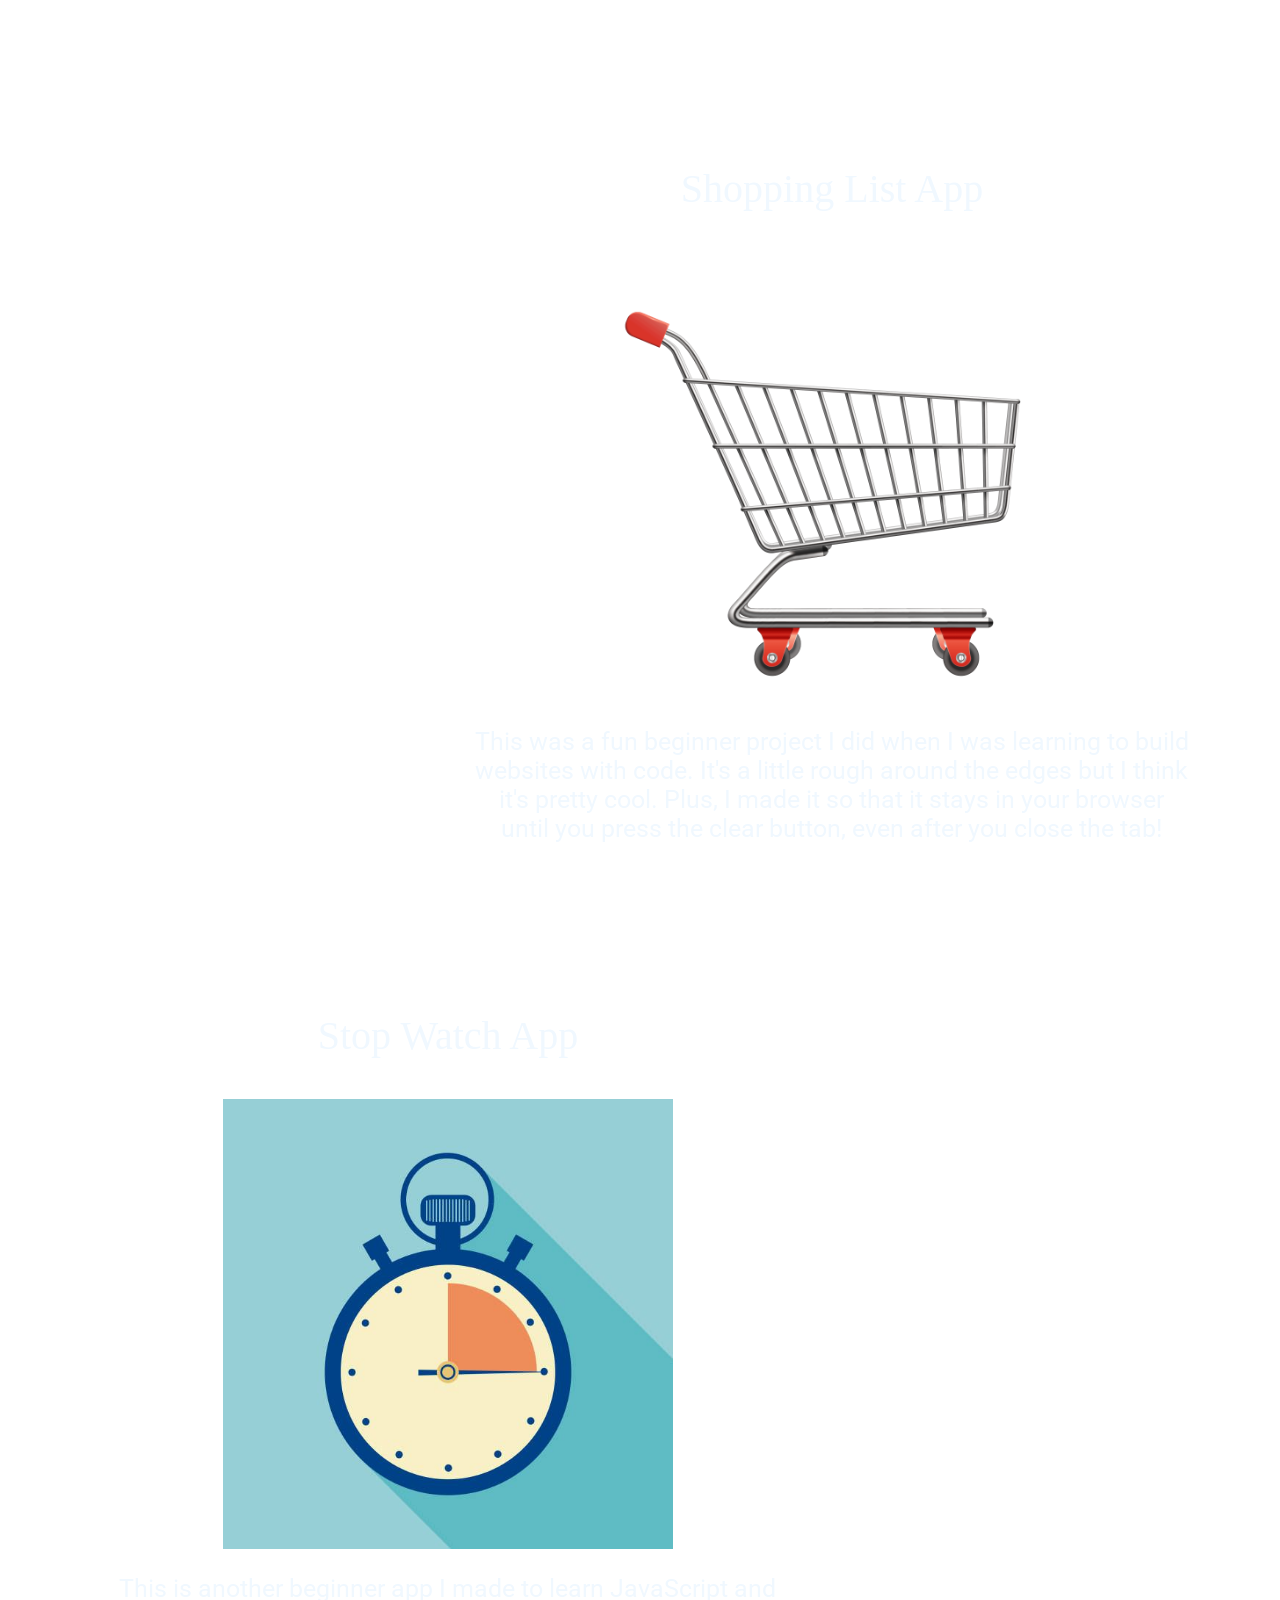
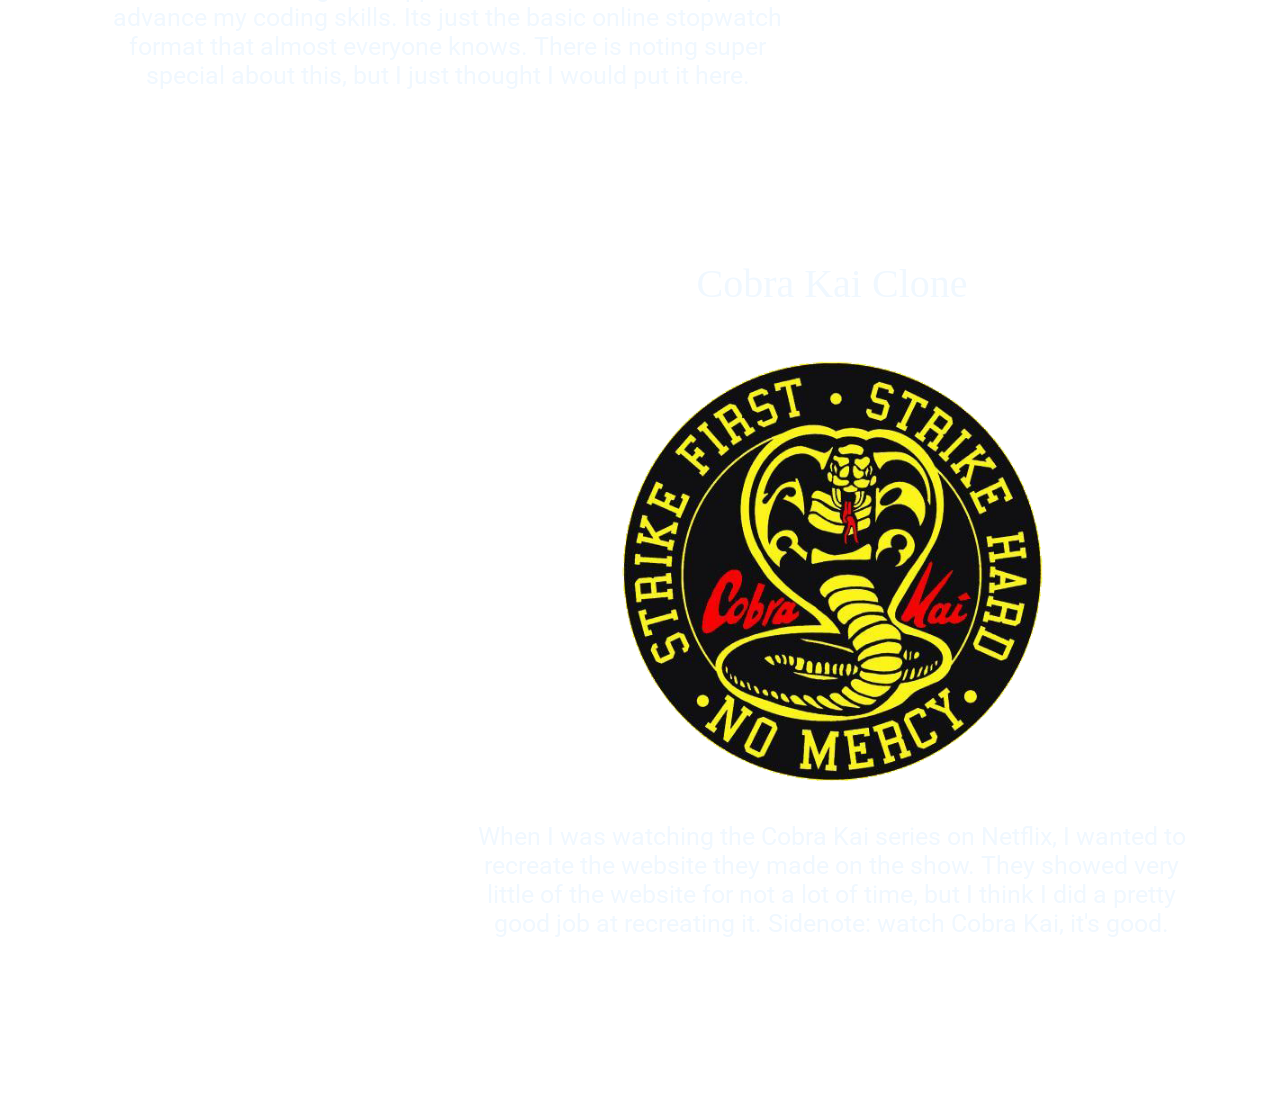
==== commit d93a662c: "stuff" ====
--- a/index.html
+++ b/index.html
@@ -5,82 +5,8 @@
     <meta charset="UTF-8">
     <meta name="viewport" content="width=device-width, initial-scale=1.0">
     <link href="https://fonts.googleapis.com/css2?family=Roboto:wght@300&display=swap" rel="stylesheet">
+    <link rel="stylesheet" href='style.css'>
     <title>Santiago</title>
-    
-    <style>
-        :root {
-            --linkW:70%;
-            --margin:100% - var(--linkW);
-            --linkpad:-20%;
-        }
-        body{
-            margin:0;
-            
-            background-image: url(https://static.vecteezy.com/system/resources/previews/000/184/640/original/triangle-abstract-black-background-vector.jpg);
-            background-attachment: fixed;
-            background-size: cover;
-            }
-
-        .link{
-            max-width: 100%;
-            text-decoration:none;
-        }
-        a:link {text-decoration:none;color:aliceblue;}
-        a:visited {text-decoration:none;color:aliceblue;}
-        a:hover {text-decoration:none;color:aliceblue;}
-        a:active {text-decoration:none;color:aliceblue;}
-
-        .avatar{
-            float:right;
-            max-width:35%;
-            margin-right:3%;
-        }
-
-        .selfdesc{
-            text-align:left;
-            font-family: 'Roboto', sans-serif;
-            word-wrap: break-word;
-            display:block;
-            width:90%;
-            font-size:30px;
-            margin-left: 5%;
-            color:white;
-
-            -webkit-user-select: none; /* Safari */        
-            -moz-user-select: none; /* Firefox */
-            -ms-user-select: none; /* IE10+/Edge */
-            user-select: none; /* Standard */
-        }
-
-        .pTitle{
-            font-size:40;
-            text-align: center;
-            display: block;
-  margin-left: auto;
-  margin-right: auto;
-  max-width: var(--linkW);
-        }
-
-        .r{margin-right: var(--margin); padding-right: var(--linkpad);}
-        .l{margin-left: var(--margin); padding-left: var(--linkpad);}
-
-        .desc{
-            text-align:center;
-            font-family: 'Roboto', sans-serif;
-            word-wrap: break-word;
-            display:block;
-            width:80%;
-            font-size:25px;
-            margin-left: 5%;
-
-            padding-left:5%;
-            padding-right:5%;
-        }
-        .spacer{
-            padding-bottom:10%;
-        }
-        
-    </style>
 </head>
 <body onload='loadup()'>
 
@@ -101,7 +27,7 @@
             My name is Santiago.<img alt="Hi There!" src="I/myAvatar.png" class='avatar'> 
             I have always had a special place in my heart for anything to do with computers, electricity, engineering, graphic design, and so on. You get it.
             This is a website I made for myself to show some of my projects. 
-            The projects are a mix of JavaScript (websites) and Python (apps - kind of).
+            The projects are mostly JavaScript which is used to build websites.
             Right now I'm doing this just for fun, but in the future it might be nice for potential job offers. I dunno, I'll see.
             Anyway, thats it. Go look at my projects, they're cool. Bye!
 
--- a/style.css
+++ b/style.css
@@ -0,0 +1,90 @@
+  /* width */
+  ::-webkit-scrollbar {
+    width: 2px;
+  }
+  
+  /* Track */
+  ::-webkit-scrollbar-track {
+    background: #f1f1f1; 
+  }
+   
+  /* Handle */
+  ::-webkit-scrollbar-thumb {
+    background: #888; 
+  }
+  
+  /* Handle on hover */
+  ::-webkit-scrollbar-thumb:hover {
+    background: #555; 
+  }
+  :root {
+    --linkW:70%;
+    --margin:100% - var(--linkW);
+    --linkpad:-20%;
+}
+body{
+    margin:0;
+    
+    background-image: url(https://static.vecteezy.com/system/resources/previews/000/184/640/original/triangle-abstract-black-background-vector.jpg);
+    background-attachment: fixed;
+    background-size: cover;
+    }
+
+.link{
+    height:50%;
+    text-decoration:none;
+}
+a:link {text-decoration:none;color:aliceblue;}
+a:visited {text-decoration:none;color:aliceblue;}
+a:hover {text-decoration:none;color:aliceblue;}
+a:active {text-decoration:none;color:aliceblue;}
+
+.avatar{
+    float:right;
+    max-width:35%;
+    margin-right:3%;
+}
+
+.selfdesc{
+    text-align:left;
+    font-family: 'Roboto', sans-serif;
+    word-wrap: break-word;
+    display:block;
+    width:90%;
+    font-size:30px;
+    margin-left: 5%;
+    color:white;
+
+    -webkit-user-select: none; /* Safari */        
+    -moz-user-select: none; /* Firefox */
+    -ms-user-select: none; /* IE10+/Edge */
+    user-select: none; /* Standard */
+}
+
+.pTitle{
+    font-size:40;
+    text-align: center;
+    display: block;
+margin-left: auto;
+margin-right: auto;
+max-width: var(--linkW);
+}
+
+.r{margin-right: var(--margin); padding-right: var(--linkpad);}
+.l{margin-left: var(--margin); padding-left: var(--linkpad);}
+
+.desc{
+    text-align:center;
+    font-family: 'Roboto', sans-serif;
+    word-wrap: break-word;
+    display:block;
+    width:80%;
+    font-size:25px;
+    margin-left: 5%;
+
+    padding-left:5%;
+    padding-right:5%;
+}
+.spacer{
+    padding-bottom:10%;
+}
